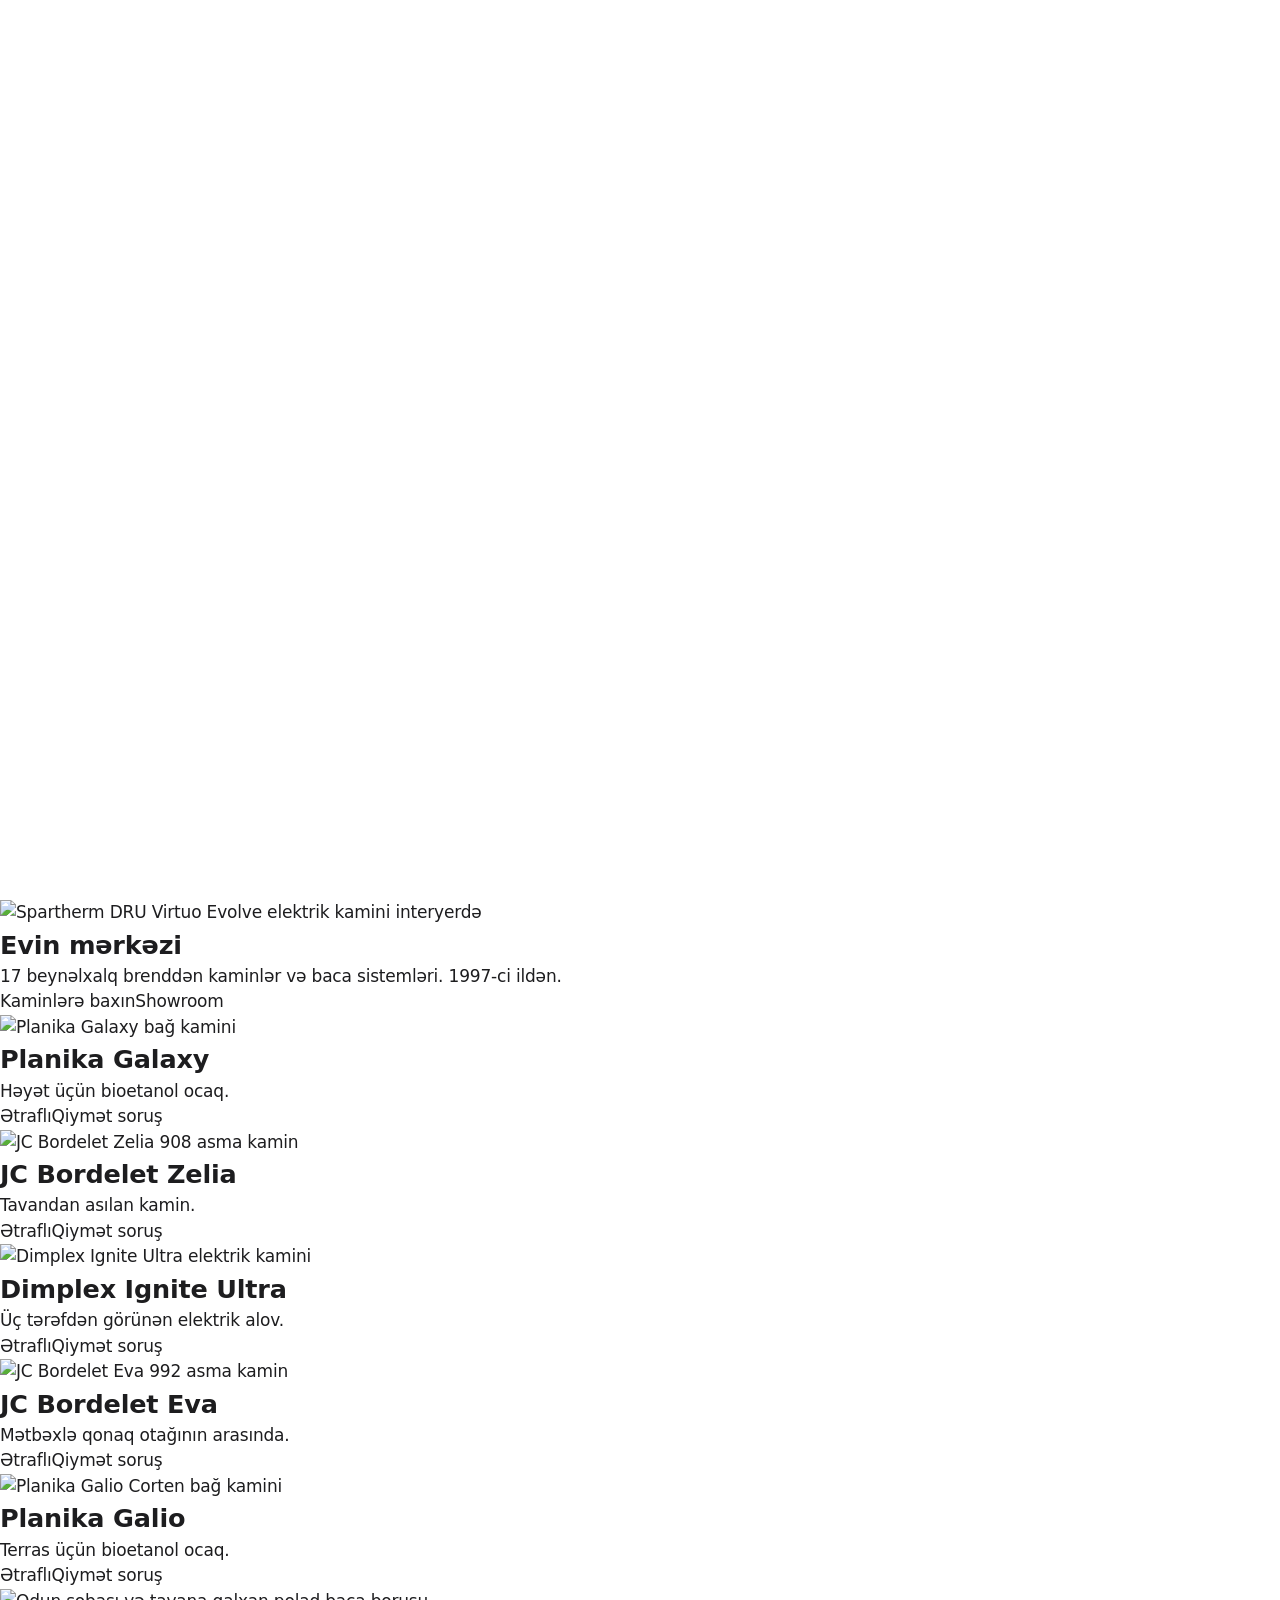
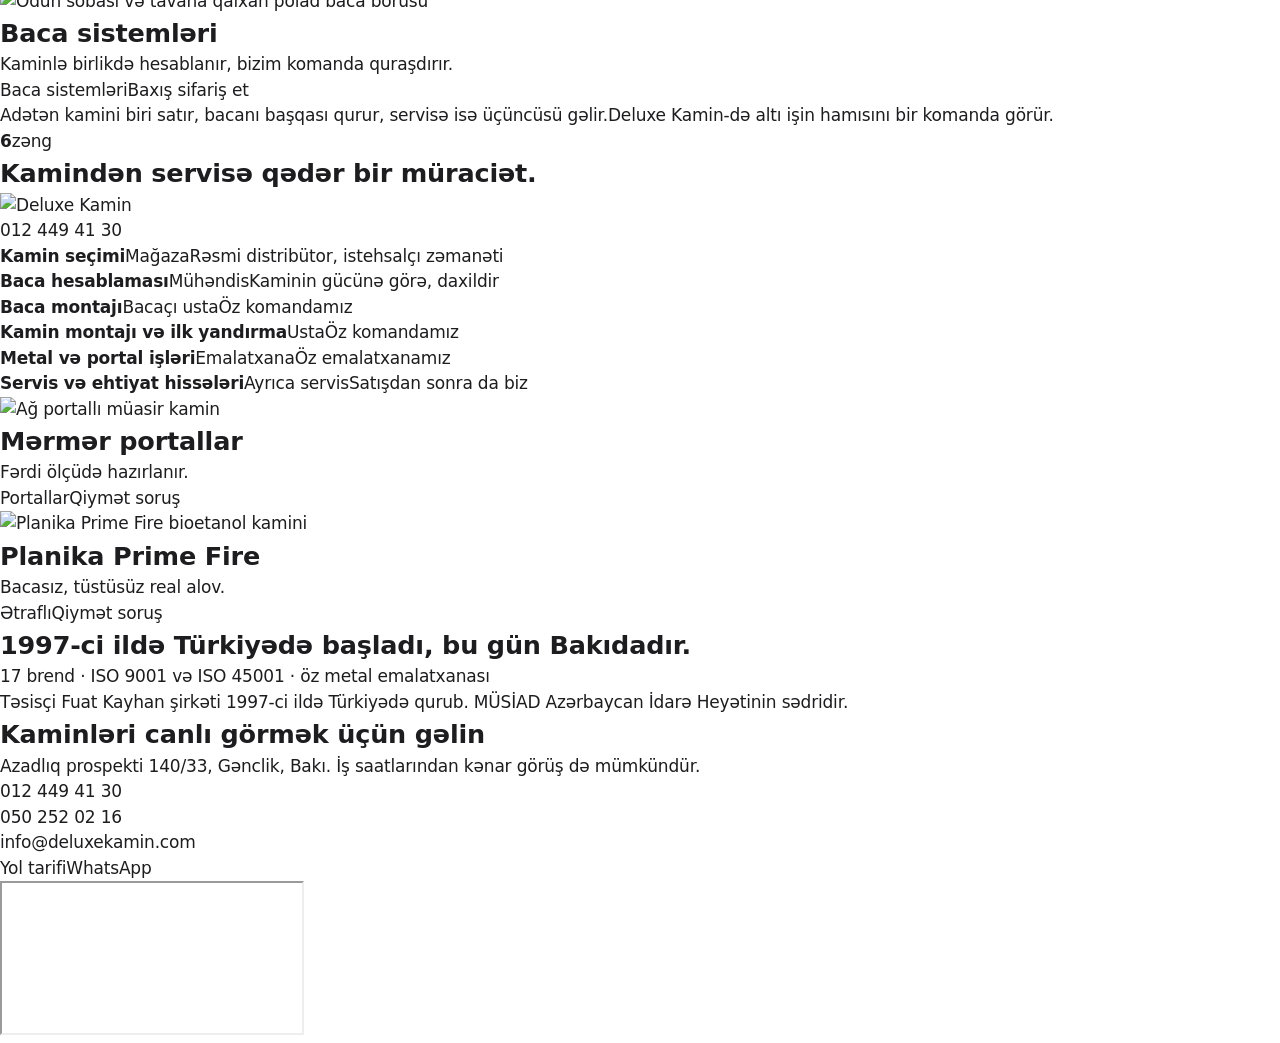
==== version5/index.html @ da3ead56 "Version 5: homepage with 3D hero and photo tiles" ====
<!DOCTYPE html>
<html lang="az">
<head>
  <meta charset="UTF-8">
  <meta name="viewport" content="width=device-width, initial-scale=1.0">
  <script>try{var t=localStorage.getItem("dk-theme")||(matchMedia("(prefers-color-scheme: dark)").matches?"dark":"light");document.documentElement.dataset.theme=t}catch(e){document.documentElement.dataset.theme="light"}</script>
  <script>(function(){var d=document.documentElement;if(!/[?&]intro=0/.test(location.search)&&!matchMedia("(prefers-reduced-motion: reduce)").matches){d.classList.add("is-loading");setTimeout(function(){d.classList.remove("is-loading")},2500)}})()</script>
  <title>Deluxe Kamin — Bakıda kamin və baca sistemləri, 1997-ci ildən</title>
  <meta name="description" content="Dimplex, Spartherm, Planika, Schiedel və daha 13 brendin rəsmi distribütoru. Kamin seçimi, baca hesablaması, quraşdırma və servis. Azadlıq pr. 140/33, Bakı.">
  <link rel="icon" href="https://deluxekamin.com/wp-content/uploads/2022/03/cropped-favicon-1-32x32.png">
  <link rel="stylesheet" href="assets/css/style.css">
</head>
<body data-page="home">

  <main>

    <!-- 1. 3D kamin -->
    <section class="x3d" id="x3d">
      <div class="x3d__stage">
        <canvas class="x3d__canvas" id="x3dCanvas" aria-label="3D kamin və baca modeli"></canvas>
        <img class="x3d__fallback" src="https://deluxekamin.com/wp-content/uploads/2025/08/Kamin-Planika-Galio-Corten-4-scaled.jpg" alt="" data-preload>

        <div class="x3d__intro">
          <h1 class="x3d__title" id="heroTitle">Kamin, baca və ferforje işlərində tam həll.</h1>
          <p class="lead x3d__sub" data-hero>1997-ci ildən kamin, baca sistemləri, dekorativ radiatorlar və ferforje işləri ilə məşğuluq. Dimplex, Spartherm, Planika, Schiedel və digər beynəlxalq brendlərin rəsmi distribütoru kimi layihəni hazırlayır, məhsulu çatdırır, quraşdırır və satışdan sonra servis göstəririk.</p>
          <div class="ctas" data-hero>
            <a href="kaminler.html" class="btn"><span>Kaminlərə baxın</span></a>
            <a href="baca-sistemleri.html" class="arrow-link">Baca sistemləri <i>›</i></a>
          </div>
        </div>

        <div class="x3d__call x3d__call--l" data-in=".26" data-out=".46">
          <b>Şüşə panel</b><p>Alov hər bucaqdan görünür. Təmizlik üçün panel önə açılır.</p>
        </div>
        <div class="x3d__call x3d__call--r" data-in=".34" data-out=".5">
          <b>Yanma kamerası</b><p>İstilik otağa, tüstü bacaya yönəlir.</p>
        </div>
        <div class="x3d__call x3d__call--l x3d__call--top" data-in=".54" data-out=".82">
          <b>Üç qatlı baca</b><p>Xarici gövdə, mineral izolyasiya və turşuya davamlı daxili boru.</p>
        </div>
        <div class="x3d__call x3d__call--r x3d__call--top" data-in=".62" data-out=".82">
          <b>Kaminin gücünə görə</b><p>Bacanın diametri və hündürlüyü kaminə uyğun hesablanır.</p>
        </div>

        <div class="x3d__outro" data-in=".88" data-out="1.1">
          <h2 class="h-lg">Kamini və bacanı birlikdə hesablayırıq.</h2>
          <div class="ctas">
            <a href="kaminler.html" class="btn"><span>Kaminlər</span></a>
            <a href="baca-sistemleri.html" class="arrow-link">Baca sistemləri <i>›</i></a>
          </div>
        </div>

        <div class="x3d__hint" id="x3dHint"><i></i>Aşağı sürüşdürün</div>
        <div class="x3d__bar"><i id="x3dBar"></i></div>
      </div>
    </section>

    <!-- 2. Foto-plitələr -->
    <section class="ptiles" id="kateqoriyalar">
      <div class="ptiles__stack">
        <article class="fp fp--hero">
          <img src="https://deluxekamin.com/wp-content/uploads/2026/01/Kamin-DRU-Virtuo-Evolve.jpg" alt="Spartherm DRU Virtuo Evolve elektrik kamini interyerdə" loading="lazy">
          <h2>Evin mərkəzi</h2>
          <p>17 beynəlxalq brenddən kaminlər və baca sistemləri. 1997-ci ildən.</p>
          <div class="fp__ctas"><a class="pb pb--1" href="kaminler.html">Kaminlərə baxın</a><a class="pb pb--2" href="#showroom">Showroom</a></div>
        </article>
        <article class="fp">
          <img src="https://deluxekamin.com/wp-content/uploads/2025/08/Kamin-Planika-Galaxy-Fireplace-main-scaled.jpg" alt="Planika Galaxy bağ kamini" loading="lazy">
          <h2>Planika Galaxy</h2>
          <p>Həyət üçün bioetanol ocaq.</p>
          <div class="fp__ctas"><a class="pb pb--1" data-m="Galaxy Fireplace" href="kaminler.html?tip=bag">Ətraflı</a><a class="pb pb--2" data-wa="Planika Galaxy" href="#">Qiymət soruş</a></div>
        </article>
      </div>

      <div class="ptiles__grid">
        <article class="fp fp--light">
          <img src="https://deluxekamin.com/wp-content/uploads/2022/05/Kamin-JC-Bordelet-ZELIA-908.jpg" alt="JC Bordelet Zelia 908 asma kamin" loading="lazy">
          <h2>JC Bordelet Zelia</h2>
          <p>Tavandan asılan kamin.</p>
          <div class="fp__ctas"><a class="pb pb--1" data-m="Zelia 908" href="kaminler.html?tip=odunlu">Ətraflı</a><a class="pb pb--2" data-wa="JC Bordelet Zelia 908" href="#">Qiymət soruş</a></div>
        </article>
        <article class="fp">
          <img src="https://deluxekamin.com/wp-content/uploads/2026/01/Kamin-Dimplex-ignite-ultra.png" alt="Dimplex Ignite Ultra elektrik kamini" loading="lazy">
          <h2>Dimplex Ignite Ultra</h2>
          <p>Üç tərəfdən görünən elektrik alov.</p>
          <div class="fp__ctas"><a class="pb pb--1" data-m="Ignite Ultra" href="kaminler.html?tip=elektrik">Ətraflı</a><a class="pb pb--2" data-wa="Dimplex Ignite Ultra" href="#">Qiymət soruş</a></div>
        </article>
        <article class="fp">
          <img src="https://deluxekamin.com/wp-content/uploads/2022/03/Kamin-JC-Bordelet-EVA-992.jpg" alt="JC Bordelet Eva 992 asma kamin" loading="lazy">
          <h2>JC Bordelet Eva</h2>
          <p>Mətbəxlə qonaq otağının arasında.</p>
          <div class="fp__ctas"><a class="pb pb--1" data-m="Eva 992" href="kaminler.html?tip=odunlu">Ətraflı</a><a class="pb pb--2" data-wa="JC Bordelet Eva 992" href="#">Qiymət soruş</a></div>
        </article>
        <article class="fp">
          <img src="https://deluxekamin.com/wp-content/uploads/2025/08/Kamin-Planika-Galio-Corten-4-scaled.jpg" alt="Planika Galio Corten bağ kamini" loading="lazy">
          <h2>Planika Galio</h2>
          <p>Terras üçün bioetanol ocaq.</p>
          <div class="fp__ctas"><a class="pb pb--1" data-m="Galio Corten" href="kaminler.html?tip=bag">Ətraflı</a><a class="pb pb--2" data-wa="Planika Galio Corten" href="#">Qiymət soruş</a></div>
        </article>
      </div>

      <div class="ptiles__stack">
        <article class="fp" id="baca">
          <img src="https://images.unsplash.com/photo-1728649072511-bd946044a63b?auto=format&fit=crop&w=2000&q=80" alt="Odun sobası və tavana qalxan polad baca borusu" loading="lazy">
          <h2>Baca sistemləri</h2>
          <p>Kaminlə birlikdə hesablanır, bizim komanda quraşdırır.</p>
          <div class="fp__ctas"><a class="pb pb--1" href="baca-sistemleri.html">Baca sistemləri</a><a class="pb pb--2" data-wa="Baca sistemi üçün baxış" href="#">Baxış sifariş et</a></div>
        </article>
      </div>

      <div class="ptiles__stack">
        <section class="diff diff--scrub diff--tile" id="ferq">
          <div class="diff__box"><div class="diff__grid">
            <div class="diff__left">
              <p class="diff__cap"><span class="diff__c1">Adətən kamini biri satır, bacanı başqası qurur, servisə isə üçüncüsü gəlir.</span><span class="diff__c2">Deluxe Kamin-də altı işin hamısını bir komanda görür.</span></p>
              <div class="diff__num"><b id="diffNum">6</b><span>zəng</span></div>
              <h2 class="diff__h">Kamindən servisə qədər bir müraciət.</h2>
            </div>
            <div class="diff__stage" id="diffStage">
              <div class="diff__head"><img src="https://deluxekamin.com/wp-content/uploads/2022/03/cropped-KAMIN-LOGO.png" alt="Deluxe Kamin" class="logo-img"><a href="tel:+994124494130">012 449 41 30</a></div>
              <ul class="diff__list">
            <li style="--i:0"><b>Kamin seçimi</b><span class="diff__who">Mağaza</span><span class="diff__ok">Rəsmi distribütor, istehsalçı zəmanəti</span></li>
            <li style="--i:1"><b>Baca hesablaması</b><span class="diff__who">Mühəndis</span><span class="diff__ok">Kaminin gücünə görə, daxildir</span></li>
            <li style="--i:2"><b>Baca montajı</b><span class="diff__who">Bacaçı usta</span><span class="diff__ok">Öz komandamız</span></li>
            <li style="--i:3"><b>Kamin montajı və ilk yandırma</b><span class="diff__who">Usta</span><span class="diff__ok">Öz komandamız</span></li>
            <li style="--i:4"><b>Metal və portal işləri</b><span class="diff__who">Emalatxana</span><span class="diff__ok">Öz emalatxanamız</span></li>
            <li style="--i:5"><b>Servis və ehtiyat hissələri</b><span class="diff__who">Ayrıca servis</span><span class="diff__ok">Satışdan sonra da biz</span></li>
              </ul>
            </div>
          </div></div>
        </section>
      </div>


      <div class="ptiles__grid">
        <article class="fp fp--light">
          <img src="https://images.unsplash.com/photo-1648683394682-dac6a991115c?auto=format&fit=crop&w=1600&q=80" alt="Ağ portallı müasir kamin" loading="lazy">
          <h2>Mərmər portallar</h2>
          <p>Fərdi ölçüdə hazırlanır.</p>
          <div class="fp__ctas"><a class="pb pb--1" href="kaminler.html?tip=portal">Portallar</a><a class="pb pb--2" data-wa="Mərmər portal" href="#">Qiymət soruş</a></div>
        </article>
        <article class="fp">
          <img src="https://deluxekamin.com/wp-content/uploads/2026/01/Kamin-Planika-Prime-Fire-scaled.jpg" alt="Planika Prime Fire bioetanol kamini" loading="lazy">
          <h2>Planika Prime Fire</h2>
          <p>Bacasız, tüstüsüz real alov.</p>
          <div class="fp__ctas"><a class="pb pb--1" data-m="Prime Fire" href="kaminler.html?tip=bio">Ətraflı</a><a class="pb pb--2" data-wa="Planika Prime Fire" href="#">Qiymət soruş</a></div>
        </article>
      </div>

      <div class="ptiles__stack">
        <article class="fp fp--plain" id="haqqimizda">
          <h2>1997-ci ildə Türkiyədə başladı, bu gün Bakıdadır.</h2>
          <p class="fp__line">17 brend · ISO 9001 və ISO 45001 · öz metal emalatxanası</p>
          <p class="fp__note">Təsisçi Fuat Kayhan şirkəti 1997-ci ildə Türkiyədə qurub. MÜSİAD Azərbaycan İdarə Heyətinin sədridir.</p>
        </article>

        <article class="fp fp--plain fp--show" id="showroom">
          <div class="fp__showin">
            <div>
              <h2>Kaminləri canlı görmək üçün gəlin</h2>
              <p>Azadlıq prospekti 140/33, Gənclik, Bakı. İş saatlarından kənar görüş də mümkündür.</p>
              <p class="fp__phone"><a href="tel:+994124494130">012 449 41 30</a><br><a href="tel:+994502520216">050 252 02 16</a></p>
              <p class="fp__mail"><a href="mailto:info@deluxekamin.com">info@deluxekamin.com</a></p>
              <div class="fp__ctas"><a class="pb pb--1" href="https://g.page/deluxekamin" target="_blank" rel="noopener">Yol tarifi</a><a class="pb pb--2" href="https://wa.me/994502520216" target="_blank" rel="noopener">WhatsApp</a></div>
            </div>
            <div class="fp__map">
              <iframe title="Deluxe Kamin xəritədə" loading="lazy" referrerpolicy="no-referrer-when-downgrade" src="https://maps.google.com/maps?q=Azadl%C4%B1q%20prospekti%20140%2F33%2C%20Bak%C4%B1&z=15&output=embed"></iframe>
            </div>
          </div>
        </article>
      </div>
    </section>

  </main>

  <script src="https://cdnjs.cloudflare.com/ajax/libs/gsap/3.12.5/gsap.min.js"></script>
  <script src="https://cdnjs.cloudflare.com/ajax/libs/gsap/3.12.5/ScrollTrigger.min.js"></script>
  <script src="https://cdnjs.cloudflare.com/ajax/libs/three.js/r128/three.min.js"></script>
  <script src="assets/js/data.js"></script>
  <script src="assets/js/i18n.js"></script>
  <script src="assets/js/main.js"></script>
  <script src="assets/js/hero3d.js"></script>
  <script src="assets/js/home.js"></script>
</body>
</html>
---- version5/assets/css/style.css ----
/* =====================================================================
   Deluxe Kamin — iki rejim: light və dark
   Bütün rənglər semantik tokenlərdən gəlir; vurğu rəngi loqodakı bordodur.
   ===================================================================== */

:root,
:root[data-theme="light"] {
  --bg: #ffffff;
  --bg-alt: #f5f5f7;
  --surface: #f5f5f7;
  --surface-2: #e8e8ed;
  --fg: #1d1d1f;
  --fg-2: #424245;
  --muted: #86868b;
  --accent: #7a1e22;
  --accent-2: #9e2a31;
  --btn: #7a1e22;
  --btn-hover: #5c1519;
  --btn-fg: #ffffff;
  --line: rgba(0, 0, 0, .1);
  --nav: rgba(255, 255, 255, .8);
  --overlay: rgba(0, 0, 0, .45);
  --glow: transparent;
  --shadow: 0 24px 48px -28px rgba(0, 0, 0, .28);
  --logo-filter: none;
  color-scheme: light;
}
:root[data-theme="dark"] {
  --bg: #000000;
  --bg-alt: #0d0d0e;
  --surface: #161617;
  --surface-2: #232325;
  --fg: #f5f5f7;
  --fg-2: #a1a1a6;
  --muted: #6e6e73;
  --accent: #c2474e;
  --accent-2: #d0585f;
  --btn: #8f252b;
  --btn-hover: #a32b32;
  --btn-fg: #ffffff;
  --line: rgba(255, 255, 255, .12);
  --nav: rgba(22, 22, 23, .8);
  --overlay: rgba(0, 0, 0, .6);
  --glow: transparent;
  --shadow: 0 24px 48px -28px rgba(0, 0, 0, .8);
  --logo-filter: brightness(0) invert(1);
  color-scheme: dark;
}

:root {
  --font: -apple-system, BlinkMacSystemFont, "SF Pro Display", "Segoe UI Variable Display", "Segoe UI", system-ui, Roboto, "Helvetica Neue", Arial, sans-serif;
  --serif: var(--font);
  --pad: clamp(20px, 5vw, 80px);
  --max: 1280px;
  --hdr: 52px;
  --ease: cubic-bezier(.25, .1, .25, 1);
  --ease-out: cubic-bezier(.16, 1, .3, 1);
}

*, *::before, *::after { box-sizing: border-box; }
html { -webkit-text-size-adjust: 100%; scroll-behavior: smooth; }
html.is-locked { overflow: hidden; }
body {
  margin: 0; background: var(--bg); color: var(--fg);
  font: 400 17px/1.5 var(--font); letter-spacing: -.011em;
  -webkit-font-smoothing: antialiased; overflow-x: clip;
}
/* rejim dəyişəndə yumşaq keçid */
html.theme-anim, html.theme-anim *, html.theme-anim *::before, html.theme-anim *::after {
  transition: background-color .5s var(--ease), color .5s var(--ease), border-color .5s var(--ease), fill .5s, stroke .5s !important;
}
img { display: block; max-width: 100%; }
a { color: inherit; text-decoration: none; }
button { font: inherit; color: inherit; background: none; border: 0; padding: 0; cursor: pointer; }
ul { list-style: none; margin: 0; padding: 0; }
h1, h2, h3, h4, p { margin: 0; }
em { font-style: normal; color: inherit; }
::selection { background: var(--accent); color: #fff; }
:focus-visible { outline: 2px solid var(--accent); outline-offset: 3px; border-radius: 4px; }

.wrap { width: 100%; max-width: calc(var(--max) + var(--pad) * 2); margin: 0 auto; padding: 0 var(--pad); }
.center { text-align: center; }
.logo-img { filter: var(--logo-filter); }

/* "dark" sinfi artıq rəng məcbur etmir — sadəcə ritm üçün alternativ fon */
.dark { background: var(--bg-alt); color: var(--fg); }
section.dark { position: relative; isolation: isolate; }
section.dark::before {
  content: ""; position: absolute; inset: 0; z-index: -1; pointer-events: none;
  background: radial-gradient(70% 45% at 50% 100%, var(--glow), transparent 70%);
  animation: firelight 7s ease-in-out infinite;
}
@keyframes firelight { 0%, 100% { opacity: .75; } 18% { opacity: 1; } 31% { opacity: .82; } 47% { opacity: .96; } 63% { opacity: .7; } 80% { opacity: .92; } }

.progress { position: fixed; top: 0; left: 0; right: 0; height: 2px; z-index: 600; pointer-events: none; }
.progress i { display: block; height: 100%; background: linear-gradient(90deg, var(--accent), var(--accent-2)); transform-origin: left; transform: scaleX(0); }

/* Typography */
.eyebrow { font-size: 14px; font-weight: 500; color: var(--muted); margin-bottom: 16px; letter-spacing: .01em; }
.kicker { display: block; font-size: 14px; font-weight: 500; color: var(--muted); }
.kicker b { font-weight: 600; margin-right: 6px; color: var(--accent); }
.h-xl, .h-lg, .h-md, .x3d__title, .ftr__title { font-family: var(--font); font-weight: 600; }
.h-xl { font-size: clamp(46px, 7vw, 100px); line-height: 1.02; letter-spacing: -.025em; }
.h-lg { font-size: clamp(34px, 4.4vw, 60px); line-height: 1.08; letter-spacing: -.02em; }
.h-md { font-size: clamp(26px, 2.8vw, 40px); line-height: 1.12; letter-spacing: -.015em; }
.lead { font-size: clamp(17px, 1.45vw, 21px); line-height: 1.45; color: var(--fg-2); max-width: 46ch; }

.w { display: inline-block; overflow: hidden; vertical-align: top; padding: .14em 0 .08em; margin: -.14em 0 -.08em; }
.w__i { display: inline-block; }
.ch { display: inline-block; will-change: transform, filter; }

/* Buttons */
.btn {
  position: relative; overflow: hidden; isolation: isolate;
  display: inline-flex; align-items: center; justify-content: center; gap: 8px;
  height: 46px; padding: 0 22px; border-radius: 8px;
  background: var(--btn); color: var(--btn-fg); font-size: 16px; font-weight: 500; letter-spacing: -.01em; white-space: nowrap;
  transition: background .3s var(--ease), color .3s, transform .3s var(--ease), box-shadow .4s;
}
.btn::after { content: ""; position: absolute; z-index: -1; top: 0; bottom: 0; left: -60%; width: 50%; background: linear-gradient(100deg, transparent, rgba(255, 255, 255, .22), transparent); transform: skewX(-20deg); transition: left .8s var(--ease-out); }
.btn:hover::after { left: 120%; }
.btn:hover { background: var(--btn-hover); box-shadow: 0 10px 30px -12px rgba(122, 30, 34, .55); }
.btn:active { transform: scale(.97); }
.btn--light { background: var(--fg); color: var(--bg); }
.btn--light:hover { background: var(--fg-2); color: var(--bg); }
.btn--line { background: transparent; color: var(--fg); box-shadow: inset 0 0 0 1px currentColor; }
.btn--line:hover { background: var(--fg); color: var(--bg); box-shadow: none; }
.btn--sm { height: 32px; padding: 0 14px; font-size: 13px; }
.btn span { display: inline-block; }
.arrow-link { display: inline-flex; align-items: center; gap: 4px; font-weight: 500; font-size: 17px; border-bottom: 1px solid transparent; transition: border-color .3s, color .3s; }
.arrow-link i { font-style: normal; display: inline-block; transition: transform .3s var(--ease); }
.arrow-link:hover { border-color: currentColor; color: var(--accent); }
.arrow-link:hover i { transform: translateX(3px); }
.ctas { display: flex; align-items: center; justify-content: center; gap: 26px; flex-wrap: wrap; margin-top: 30px; }

/* ---------------------------------------------------------------------
   Global nav
--------------------------------------------------------------------- */
.hdr {
  position: fixed; z-index: 500; top: 0; left: 0; right: 0; height: var(--hdr);
  display: flex; align-items: center; gap: 20px; padding: 0 var(--pad);
  background: var(--nav); color: var(--fg); box-shadow: 0 1px 0 var(--line);
  backdrop-filter: saturate(180%) blur(20px); -webkit-backdrop-filter: saturate(180%) blur(20px);
}
.hdr__logo img { height: 30px; width: auto; filter: var(--logo-filter); }
.nav { margin: 0 auto; }
.nav__list { display: flex; align-items: center; gap: 4px; }
.nav__link { display: flex; align-items: center; height: var(--hdr); padding: 0 12px; font-size: 13px; color: var(--fg-2); transition: color .2s; }
.nav__item:hover > .nav__link, .nav__item.is-active > .nav__link { color: var(--fg); }
.nav__item.is-active > .nav__link { box-shadow: inset 0 -2px 0 var(--accent); }
.hdr__phone { font-size: 13px; color: var(--fg-2); white-space: nowrap; }
.hdr__phone:hover { color: var(--fg); }
.hdr__cta { height: 30px; padding: 0 14px; font-size: 13px; }

.theme-btn { width: 32px; height: 32px; border-radius: 50%; display: grid; place-items: center; color: var(--fg-2); transition: background .3s, color .3s; flex-shrink: 0; }
.theme-btn:hover { background: var(--surface-2); color: var(--fg); }
.theme-btn svg { width: 17px; height: 17px; fill: none; stroke: currentColor; stroke-width: 1.7; stroke-linecap: round; }
.theme-btn .i-moon { display: none; }
:root[data-theme="dark"] .theme-btn .i-sun { display: none; }
:root[data-theme="dark"] .theme-btn .i-moon { display: block; }

.drop {
  position: fixed; left: 0; right: 0; top: var(--hdr);
  background: var(--bg); box-shadow: 0 1px 0 var(--line), var(--shadow);
  padding: 40px 0 56px; visibility: hidden; opacity: 0;
  clip-path: inset(0 0 100% 0); transition: clip-path .5s var(--ease-out), opacity .25s, visibility .5s;
}
.has-drop:hover > .drop, .has-drop:focus-within > .drop { visibility: visible; opacity: 1; clip-path: inset(0 0 -40px 0); }
.drop > ul, .mega { width: 100%; max-width: calc(var(--max) + var(--pad) * 2); margin: 0 auto; padding: 0 var(--pad); }
.drop > ul { display: grid; gap: 6px; }
.drop > ul a { font-size: 24px; font-weight: 600; letter-spacing: -.02em; color: var(--fg); transition: color .2s; }
.drop > ul a:hover { color: var(--accent); }
.mega { display: grid; grid-template-columns: 1.3fr 1fr 1fr 1fr 1.1fr; gap: 40px; }
.mega__title { display: block; font-size: 12px; color: var(--muted); margin-bottom: 12px; }
.mega__col:first-child ul a { font-size: 24px; font-weight: 600; letter-spacing: -.02em; padding: 2px 0; }
.mega__col ul a { display: block; padding: 4px 0; font-size: 13px; color: var(--fg); transition: color .2s; }
.mega__col ul a:hover { color: var(--accent); }
.mega__feature { position: relative; border-radius: 14px; overflow: hidden; min-height: 180px; }
.mega__feature img { position: absolute; inset: 0; width: 100%; height: 100%; object-fit: cover; }
.mega__feature span { position: absolute; left: 14px; bottom: 12px; font-size: 14px; font-weight: 600; color: #fff; text-shadow: 0 1px 10px rgba(0, 0, 0, .7); }
.nav-dim { position: fixed; inset: var(--hdr) 0 0; z-index: 400; background: var(--overlay); backdrop-filter: blur(8px); -webkit-backdrop-filter: blur(8px); opacity: 0; visibility: hidden; transition: opacity .35s, visibility .35s; }
body.nav-open .nav-dim { opacity: 1; visibility: visible; }

.burger { display: none; width: 36px; height: 36px; position: relative; }
.burger span { position: absolute; left: 9px; right: 9px; height: 1.5px; background: var(--fg); transition: transform .4s var(--ease-out), top .4s var(--ease-out); }
.burger span:first-child { top: 14px; }
.burger span:last-child { top: 21px; }
.menu-open .burger span:first-child { top: 17.5px; transform: rotate(45deg); }
.menu-open .burger span:last-child { top: 17.5px; transform: rotate(-45deg); }
.mmenu { position: fixed; inset: 0; z-index: 490; background: var(--bg); color: var(--fg); padding: calc(var(--hdr) + 24px) var(--pad) 30px; overflow-y: auto; display: flex; flex-direction: column; opacity: 0; visibility: hidden; transition: opacity .4s, visibility .4s; }
.menu-open .mmenu { opacity: 1; visibility: visible; }
.mnav__item { border-bottom: 1px solid var(--line); }
.mnav__link { display: flex; width: 100%; justify-content: space-between; align-items: center; padding: 16px 0; font-size: 26px; font-weight: 600; letter-spacing: -.025em; text-align: left; }
.mnav__plus { width: 12px; height: 12px; position: relative; }
.mnav__plus::before, .mnav__plus::after { content: ""; position: absolute; left: 0; right: 0; top: 5px; height: 1.5px; background: var(--muted); transition: transform .3s; }
.mnav__plus::after { transform: rotate(90deg); }
.is-open .mnav__plus::after { transform: rotate(0); }
.mnav__sub { max-height: 0; overflow: hidden; transition: max-height .5s var(--ease-out); }
.is-open .mnav__sub { max-height: 600px; padding-bottom: 12px; }
.mnav__sub a { display: block; padding: 7px 0; font-size: 17px; color: var(--fg-2); }
.mmenu__foot { margin-top: auto; padding-top: 30px; display: grid; gap: 4px; font-size: 17px; color: var(--fg-2); }

.lnav { position: sticky; top: var(--hdr); z-index: 300; background: var(--nav); backdrop-filter: saturate(180%) blur(20px); -webkit-backdrop-filter: saturate(180%) blur(20px); border-bottom: 1px solid var(--line); }
.lnav__in { display: flex; align-items: center; gap: 24px; height: 52px; }
.lnav__title { font-size: 21px; font-weight: 600; letter-spacing: -.02em; margin-right: auto; }
.lnav__links { display: flex; gap: 22px; font-size: 13px; color: var(--fg-2); }
.lnav__links a:hover { color: var(--accent); }

/* ---------------------------------------------------------------------
   Intro & page transition
--------------------------------------------------------------------- */
/* Sayt açılarkən ilk kadrdan örtük (JS giriş ekranını qoyana qədər) */
html.is-loading::after { content: ""; position: fixed; inset: 0; z-index: 9400; background: var(--bg); }

.loader { position: fixed; inset: 0; z-index: 9500; }
.no-motion .loader { display: none; }
.loader__half { position: absolute; left: 0; right: 0; height: 50.2%; background: var(--bg); }
.loader__half--top { top: 0; box-shadow: 0 1px 0 var(--line); }
.loader__half--bot { bottom: 0; }
.loader__inner { position: absolute; inset: 0; display: flex; flex-direction: column; align-items: center; justify-content: center; gap: 26px; }
.loader__glow { position: absolute; left: 50%; top: 50%; width: min(620px, 120vw); aspect-ratio: 1; margin: calc(min(620px, 120vw) / -2) 0 0 calc(min(620px, 120vw) / -2); opacity: 0; pointer-events: none; }
.loader__glow i { position: absolute; inset: 0; border-radius: 50%; background: radial-gradient(circle, color-mix(in srgb, var(--accent) 30%, transparent) 0%, color-mix(in srgb, var(--accent) 10%, transparent) 38%, transparent 66%); animation: glowflick 2.6s ease-in-out infinite; }
@keyframes glowflick { 0%, 100% { transform: scale(1); opacity: .9; } 22% { transform: scale(1.05); opacity: 1; } 41% { transform: scale(.97); opacity: .8; } 63% { transform: scale(1.03); opacity: .95; } 80% { transform: scale(.99); opacity: .85; } }
.loader__logo { position: relative; width: min(300px, 64vw); opacity: 0; filter: var(--logo-filter); }
.loader__tag { position: relative; font-size: 13px; font-weight: 500; letter-spacing: .34em; color: var(--muted); margin-right: -.34em; }
.loader__foot { position: absolute; left: var(--pad); right: var(--pad); bottom: 34px; display: flex; align-items: center; gap: 22px; font-size: 12px; letter-spacing: .1em; color: var(--muted); opacity: 0; }
.loader__pct { min-width: 3ch; color: var(--fg); font-variant-numeric: tabular-nums; font-weight: 600; }
.loader__pct::after { content: "%"; color: var(--muted); font-weight: 400; margin-left: 2px; }
.loader__bar { flex: 1; height: 1px; background: var(--line); overflow: hidden; }
.loader__bar i { display: block; height: 100%; background: var(--accent); transform-origin: left; transform: scaleX(0); }
.loader--short .loader__tag, .loader--short .loader__foot { display: none; }
.pt { position: fixed; inset: 0; z-index: 9400; background: var(--bg); visibility: hidden; opacity: 0; }

/* ---------------------------------------------------------------------
   HOME
--------------------------------------------------------------------- */
.hero { padding: calc(var(--hdr) + 70px) 0 0; text-align: center; overflow: hidden; background: var(--bg); }
.hero__title { font-size: clamp(52px, 9vw, 128px); line-height: .98; font-weight: 600; letter-spacing: -.05em; }
.hero__title .row { display: block; }
.hero__sub { margin: 26px auto 0; max-width: 34ch; }
.hero__frame { position: relative; margin: 64px auto 0; height: min(86vh, 900px); overflow: hidden; }
.hero__frame img { position: absolute; inset: 0; width: 100%; height: 100%; object-fit: cover; object-position: 50% 88%; }
.hero__frame::after { content: ""; position: absolute; inset: 0; z-index: 1; background: linear-gradient(180deg, var(--bg) 0%, color-mix(in srgb, var(--bg) 70%, transparent) 16%, transparent 44%, transparent 70%, rgba(10, 8, 8, .65)); pointer-events: none; }
.hero__embers { position: absolute; inset: 0; z-index: 2; width: 100%; height: 100%; pointer-events: none; }
.hero__note { position: absolute; z-index: 3; left: 0; right: 0; bottom: 34px; display: flex; justify-content: center; gap: clamp(30px, 6vw, 90px); color: #fff; }
.hero__note div { text-align: center; }
.hero__note b { display: block; font-size: clamp(26px, 2.6vw, 38px); font-weight: 600; letter-spacing: -.035em; }
.hero__note span { font-size: 13px; color: rgba(255, 255, 255, .7); }

.statement { padding: clamp(120px, 16vw, 240px) 0; }
.statement__text { font-size: clamp(30px, 4.4vw, 64px); line-height: 1.12; font-weight: 600; letter-spacing: -.04em; max-width: 20ch; margin: 0 auto; text-align: center; }
.statement__text .w__i { opacity: .16; }
.no-motion .statement__text .w__i { opacity: 1; }

.chapter { padding: clamp(110px, 13vw, 190px) 0; }
.chapter__head { text-align: center; margin-bottom: clamp(60px, 8vw, 110px); }
.story { display: grid; grid-template-columns: 1fr 1.15fr; gap: clamp(40px, 7vw, 120px); }
.story__steps { padding: 18vh 0; }
.story__step { min-height: 70vh; display: flex; flex-direction: column; justify-content: center; opacity: .25; transition: opacity .5s var(--ease); }
.story__step.is-on { opacity: 1; }
.story__step p { color: var(--fg-2); margin: 18px 0 22px; max-width: 40ch; font-size: 19px; }
.story__step .eyebrow { margin-bottom: 10px; }
.story__step .brands-line { font-size: 14px; color: var(--muted); margin-bottom: 18px; }
.story__step .story__mimg { display: none; }
.story__media { position: sticky; top: calc(var(--hdr) + 7vh); height: 80vh; border-radius: 12px; overflow: hidden; background: var(--surface-2); }
.story__media img { position: absolute; inset: 0; width: 100%; height: 100%; object-fit: cover; clip-path: inset(100% 0 0 0); transform: scale(1.15); transition: clip-path 1.2s var(--ease-out), transform 2.4s var(--ease-out); }
.story__media img.is-prev { clip-path: inset(0 0 0 0); transform: scale(1); z-index: 1; transition: none; }
.story__media img.is-on { clip-path: inset(0 0 0 0); transform: scale(1); z-index: 2; }
.story__count { position: absolute; z-index: 3; left: 22px; bottom: 20px; display: flex; gap: 6px; }
.story__count i { width: 26px; height: 3px; border-radius: 3px; background: rgba(255, 255, 255, .4); transition: background .4s, width .4s var(--ease-out); }
.story__count i.is-on { background: #fff; width: 44px; }

.gallery { padding: clamp(110px, 13vw, 180px) 0 clamp(90px, 10vw, 140px); overflow: hidden; }
.gallery__head { display: flex; justify-content: space-between; align-items: flex-end; gap: 30px; margin-bottom: 50px; }
.gallery__track { position: relative; display: flex; gap: 22px; padding: 0 var(--pad); transition: transform 1s var(--ease-out); will-change: transform; }
.gslide { position: relative; flex: 0 0 min(78vw, 1060px); aspect-ratio: 16 / 9; border-radius: 12px; overflow: hidden; background: var(--surface-2); transition: opacity .6s; }
.gslide:not(.is-on) { opacity: .4; }
.gslide img { position: absolute; inset: 0; width: 100%; height: 100%; object-fit: cover; transform: scale(1.04); transition: transform 3s var(--ease-out); }
.gslide.is-on img { transform: scale(1); }
.gslide::after { content: ""; position: absolute; inset: 0; background: linear-gradient(180deg, rgba(0, 0, 0, .5), transparent 40%); pointer-events: none; }
.gslide__cap { position: absolute; left: 34px; top: 30px; right: 34px; z-index: 2; font-size: clamp(19px, 1.8vw, 26px); font-weight: 600; letter-spacing: -.02em; color: #fff; max-width: 22ch; transform: translateY(16px); opacity: 0; transition: transform 1s var(--ease-out) .25s, opacity .8s .25s; }
.gslide.is-on .gslide__cap { transform: none; opacity: 1; }
.gslide__cap span { color: rgba(255, 255, 255, .72); }
.gslide a { position: absolute; inset: 0; z-index: 3; }
.gallery__ctrl { display: flex; justify-content: center; align-items: center; gap: 14px; margin-top: 34px; }
.dots { display: flex; gap: 10px; padding: 0 20px; height: 56px; align-items: center; border-radius: 100px; background: var(--surface-2); }
.dot { position: relative; width: 8px; height: 8px; border-radius: 8px; background: var(--muted); overflow: hidden; transition: width .5s var(--ease-out); }
.dot.is-on { width: 48px; background: var(--line); }
.dot i { position: absolute; inset: 0; background: var(--accent); transform-origin: left; transform: scaleX(0); }
.play { width: 56px; height: 56px; border-radius: 50%; background: var(--surface-2); display: grid; place-items: center; }
.play svg { width: 16px; height: 16px; fill: var(--fg); }

.duo { padding: 22px 0; }
.duo__grid { display: grid; grid-template-columns: 1fr 1fr; gap: 22px; }
.tile { position: relative; min-height: 680px; border-radius: 12px; overflow: hidden; display: flex; flex-direction: column; align-items: center; text-align: center; padding: 56px 30px; color: #fff; isolation: isolate; }
.tile img { position: absolute; inset: 0; z-index: -2; width: 100%; height: 100%; object-fit: cover; transition: transform 1.6s var(--ease-out); }
.tile:hover img { transform: scale(1.04); }
.tile::before { content: ""; position: absolute; inset: 0; z-index: -1; background: linear-gradient(180deg, rgba(0, 0, 0, .55), transparent 45%); }
.tile .eyebrow { color: rgba(255, 255, 255, .8); }
.tile .ctas { margin-top: 20px; }
.tile .btn { background: #fff; color: #1d1d1f; }

.chim { padding: clamp(110px, 13vw, 190px) 0; text-align: center; }
.chim__media { position: relative; margin: 70px auto 0; height: 78vh; max-height: 820px; border-radius: 12px; overflow: hidden; }
.chim__media img { position: absolute; inset: 0; width: 100%; height: 100%; object-fit: cover; }
.specs-row { display: grid; grid-template-columns: repeat(4, 1fr); gap: 30px; margin-top: 80px; text-align: left; }
.spec { border-top: 1px solid var(--line); padding-top: 22px; }
.spec small { display: block; font-size: 13px; color: var(--accent); margin-bottom: 8px; }
.spec b { display: block; font-size: clamp(36px, 4vw, 60px); font-weight: 600; letter-spacing: -.045em; line-height: 1; }
.spec span { display: block; font-size: 14px; color: var(--fg-2); margin-top: 10px; }

.feature { padding: clamp(100px, 12vw, 170px) 0; }
.feature__grid { display: grid; grid-template-columns: 1.1fr 1fr; gap: clamp(40px, 7vw, 110px); align-items: center; }
.feature__media { border-radius: 12px; overflow: hidden; aspect-ratio: 4 / 3.4; background: var(--surface-2); }
.feature__media img { width: 100%; height: 100%; object-fit: cover; }
.feature__list { margin: 30px 0 34px; border-top: 1px solid var(--line); }
.feature__list li { padding: 16px 0; border-bottom: 1px solid var(--line); display: flex; gap: 14px; }
.feature__list li::before { content: ""; flex-shrink: 0; width: 6px; height: 6px; margin-top: 10px; border-radius: 50%; background: var(--accent); }

.why { padding: 0 0 clamp(100px, 12vw, 170px); }
.why__grid { display: grid; grid-template-columns: repeat(4, 1fr); gap: 22px; }
.why__card { background: var(--surface); border-radius: 12px; padding: 34px 28px 36px; }
.why__card svg { width: 36px; height: 36px; stroke: var(--accent); stroke-width: 1.4; fill: none; margin-bottom: 26px; }
.why__card h3 { font-size: 21px; font-weight: 600; letter-spacing: -.02em; margin-bottom: 8px; }
.why__card p { font-size: 15px; color: var(--fg-2); }

.about { padding: clamp(110px, 13vw, 190px) 0; }
.about__grid { display: grid; grid-template-columns: 1fr 1fr; gap: clamp(40px, 7vw, 110px); margin-top: 70px; }
.about__grid h3 { font-size: 15px; font-weight: 600; color: var(--accent); margin-bottom: 12px; }
.about__grid p { font-size: clamp(21px, 2vw, 28px); line-height: 1.3; font-weight: 500; letter-spacing: -.02em; }
.values { display: flex; flex-wrap: wrap; justify-content: center; gap: 10px; margin-top: 80px; }
.values span { padding: 12px 20px; border-radius: 100px; box-shadow: inset 0 0 0 1px var(--line); font-size: 15px; color: var(--fg-2); transition: background .3s, color .3s; }
.values span:hover { background: var(--accent); color: #fff; box-shadow: none; }

.brands { padding: clamp(90px, 10vw, 140px) 0; overflow: hidden; }
.bmq { display: flex; width: max-content; margin-top: 18px; }
.bmq:first-child { margin-top: 50px; }
.bmq__g { display: flex; gap: 18px; padding-right: 18px; animation: bmq 46s linear infinite; }
.bmq--rev .bmq__g { animation-direction: reverse; animation-duration: 40s; }
.brands:hover .bmq__g { animation-play-state: paused; }
.bmq__g div { width: 220px; height: 110px; border-radius: 10px; background: #f6f3ef; display: grid; place-items: center; padding: 26px 30px; transition: transform .5s var(--ease-out); }
:root[data-theme="dark"] .bmq__g div { background: #ece7e1; opacity: .9; }
.bmq__g div:hover { transform: translateY(-4px); }
.bmq__g img { max-height: 42px; max-width: 100%; width: auto; object-fit: contain; filter: grayscale(1); opacity: .6; mix-blend-mode: multiply; transition: filter .4s, opacity .4s; }
.bmq__g div:hover img { filter: none; opacity: 1; }
@keyframes bmq { to { transform: translateX(-100%); } }

.journal { padding: 0 0 clamp(100px, 12vw, 170px); }
.journal__head { display: flex; justify-content: space-between; align-items: flex-end; gap: 30px; margin-bottom: 40px; }
.journal__grid { display: grid; grid-template-columns: repeat(4, 1fr); gap: 22px; }
.post { background: var(--surface); border-radius: 10px; overflow: hidden; transition: transform .5s var(--ease-out), box-shadow .5s; }
.post:hover { transform: translateY(-4px); box-shadow: var(--shadow); }
.post img { aspect-ratio: 3 / 2; object-fit: cover; width: 100%; }
.post div { padding: 20px 22px 26px; }
.post span { font-size: 13px; color: var(--accent); }
.post h3 { font-size: 19px; font-weight: 600; letter-spacing: -.02em; line-height: 1.25; margin-top: 6px; }

/* ---------------------------------------------------------------------
   Footer
--------------------------------------------------------------------- */
.ftr { background: var(--bg-alt); color: var(--fg); position: relative; overflow: hidden; border-top: 1px solid var(--line); }
.ftr__cta { padding-top: clamp(100px, 12vw, 170px); padding-bottom: 90px; text-align: center; }
.ftr__kicker { font-size: 15px; font-weight: 600; color: var(--accent); margin-bottom: 14px; }
.ftr__title { font-size: clamp(38px, 5vw, 68px); line-height: 1.06; letter-spacing: -.025em; }
.ftr__row { margin-top: 56px; display: flex; flex-direction: column; align-items: center; gap: 26px; }
.ftr__form { display: grid; grid-template-columns: repeat(3, minmax(0, 1fr)) auto; gap: 12px; width: 100%; max-width: 980px; }
.field { position: relative; }
.field input, .field select { width: 100%; height: 56px; border-radius: 14px; border: 0; background: var(--surface); color: var(--fg); font: 400 17px var(--font); padding: 22px 16px 6px; outline: none; -webkit-appearance: none; appearance: none; box-shadow: inset 0 0 0 1px var(--line); transition: box-shadow .2s; }
.field label { position: absolute; left: 16px; top: 18px; font-size: 17px; color: var(--muted); pointer-events: none; transition: transform .2s var(--ease), font-size .2s; transform-origin: left; }
.field input:focus, .field select:focus { box-shadow: inset 0 0 0 1.5px var(--accent); }
.field input:focus + label, .field input:not(:placeholder-shown) + label, .field--select label { transform: translateY(-10px); font-size: 12px; }
.field--select::after { content: ""; position: absolute; right: 18px; top: 24px; width: 7px; height: 7px; border-right: 1.5px solid var(--muted); border-bottom: 1.5px solid var(--muted); transform: rotate(45deg); pointer-events: none; }
.field.is-error input { box-shadow: inset 0 0 0 1.5px #d64550; }
.ftr__form .btn { height: 56px; border-radius: 14px; }
.ftr__circle { display: inline-flex; align-items: center; gap: 6px; color: var(--fg-2); }
.ftr__circle:hover { color: var(--accent); }
.ftr__grid { display: grid; grid-template-columns: 1.6fr 1fr 1fr 1fr; gap: 40px; padding-top: 50px; padding-bottom: 50px; border-top: 1px solid var(--line); font-size: 13px; }
.ftr__logo img { height: 34px; width: auto; filter: var(--logo-filter); }
.ftr__brand p { color: var(--muted); max-width: 34ch; margin: 18px 0; }
.ftr__iso { width: 52px; height: 52px; object-fit: contain; }
:root[data-theme="dark"] .ftr__iso { filter: grayscale(1) invert(1) brightness(1.4); opacity: .7; }
.ftr h4 { font-size: 13px; font-weight: 600; margin-bottom: 14px; }
.ftr__grid li { margin-bottom: 9px; }
.ftr__grid a { color: var(--muted); transition: color .2s; }
.ftr__grid a:hover { color: var(--accent); }
.ftr__bottom { display: flex; justify-content: space-between; padding-top: 18px; padding-bottom: 26px; border-top: 1px solid var(--line); font-size: 12px; color: var(--muted); }
.ftr__top:hover { color: var(--accent); }
.ftr__giant { font-size: clamp(56px, 14.6vw, 260px); line-height: .8; font-weight: 700; letter-spacing: -.06em; text-align: center; white-space: nowrap; padding: 30px 0 0; margin-bottom: -.1em; overflow: hidden; color: transparent; -webkit-text-stroke: 1px color-mix(in srgb, var(--accent) 45%, transparent); user-select: none; }
.ftr__giant .ch { transition: color .6s; }
.ftr__giant .ch:hover { color: color-mix(in srgb, var(--accent) 35%, transparent); }

/* ---------------------------------------------------------------------
   Inner pages
--------------------------------------------------------------------- */
.phead { padding: clamp(80px, 10vw, 130px) 0 60px; text-align: center; }
.crumbs { display: flex; justify-content: center; gap: 8px; font-size: 13px; color: var(--muted); margin-bottom: 22px; }
.phead__grid { display: flex; flex-direction: column; align-items: center; gap: 26px; }
.phead__aside { max-width: 600px; display: flex; flex-direction: column; align-items: center; gap: 14px; }
.phead__aside .lead { text-align: center; margin: 0 auto; }
.phead__count { font-size: 14px; color: var(--muted); }
.phead__count b { color: var(--fg); font-weight: 600; }

.filters { position: sticky; top: calc(var(--hdr) + 52px); z-index: 200; padding: 14px 0; background: var(--nav); backdrop-filter: saturate(180%) blur(20px); -webkit-backdrop-filter: saturate(180%) blur(20px); }
.filters__inner { display: flex; align-items: center; gap: 12px; }
.chips { display: flex; gap: 4px; padding: 4px; border-radius: 100px; background: var(--surface-2); overflow-x: auto; scrollbar-width: none; margin-right: auto; }
.chips::-webkit-scrollbar { display: none; }
.chip { flex-shrink: 0; height: 36px; padding: 0 16px; border-radius: 100px; font-size: 14px; font-weight: 500; color: var(--fg-2); display: inline-flex; align-items: center; gap: 6px; transition: background .3s var(--ease), color .3s; }
.chip sup { font-size: 11px; color: var(--muted); }
.chip:hover { color: var(--fg); }
.chip.is-on { background: var(--btn); color: #fff; }
.chip.is-on sup { color: rgba(255, 255, 255, .7); }
.sel { position: relative; }
.sel select { height: 44px; border-radius: 100px; border: 0; background: var(--surface-2); padding: 0 38px 0 18px; font: 500 14px var(--font); color: var(--fg); -webkit-appearance: none; appearance: none; }
.sel::after { content: ""; position: absolute; right: 18px; top: 17px; width: 6px; height: 6px; border-right: 1.5px solid; border-bottom: 1.5px solid; transform: rotate(45deg); pointer-events: none; }
.search { position: relative; }
.search input { height: 44px; width: 200px; border-radius: 100px; border: 0; background: var(--surface-2); padding: 0 16px 0 40px; font: 400 14px var(--font); color: var(--fg); outline: none; transition: box-shadow .2s; }
.search input:focus { box-shadow: inset 0 0 0 1.5px var(--accent); }
.search svg { position: absolute; left: 15px; top: 14px; width: 16px; height: 16px; fill: none; stroke: var(--muted); stroke-width: 2; }

.catalog { padding: 30px 0 clamp(100px, 12vw, 160px); }
.grid { display: grid; grid-template-columns: repeat(4, 1fr); gap: 22px; }
.gcard { text-align: left; background: var(--surface); border-radius: 12px; overflow: hidden; display: flex; flex-direction: column; transition: transform .5s var(--ease-out), box-shadow .5s; will-change: transform; }
.gcard:hover { box-shadow: var(--shadow); }
.gcard__img { position: relative; aspect-ratio: 1 / 1; overflow: hidden; background: var(--surface-2); }
.gcard__img img { position: absolute; inset: 0; width: 100%; height: 100%; object-fit: cover; transition: transform 1.2s var(--ease-out); }
.gcard:hover .gcard__img img { transform: scale(1.05); }
.gcard__tag { position: absolute; top: 14px; left: 14px; padding: 5px 11px; border-radius: 100px; background: rgba(251, 250, 248, .92); color: #1a1414; font-size: 12px; font-weight: 500; }
.gcard__quick { display: none; }
.gcard__meta { padding: 20px 22px 24px; display: flex; flex-direction: column; flex: 1; }
.gcard__brand { font-size: 13px; color: var(--muted); }
.gcard__meta h3 { font-size: 21px; font-weight: 600; letter-spacing: -.02em; margin-top: 2px; }
.gcard__meta::after { content: "Ətraflı ›"; margin-top: 14px; font-size: 14px; font-weight: 500; color: var(--accent); }
.empty { grid-column: 1 / -1; text-align: center; padding: 80px 0; color: var(--muted); font-size: 19px; }

.modal { position: fixed; inset: 0; z-index: 800; display: grid; place-items: center; padding: 20px; visibility: hidden; }
.modal.is-open { visibility: visible; }
.modal__bg { position: absolute; inset: 0; background: var(--overlay); backdrop-filter: blur(10px); -webkit-backdrop-filter: blur(10px); opacity: 0; transition: opacity .4s; }
.modal.is-open .modal__bg { opacity: 1; }
.modal__box { position: relative; width: min(1040px, 100%); max-height: calc(100vh - 40px); overflow: auto; background: var(--surface); border-radius: 14px; display: grid; grid-template-columns: 1.05fr 1fr; opacity: 0; transform: scale(.96); transition: opacity .4s, transform .6s var(--ease-out); }
.modal.is-open .modal__box { opacity: 1; transform: none; }
.modal__img { position: relative; min-height: 480px; background: var(--surface-2); }
.modal__img img { position: absolute; inset: 0; width: 100%; height: 100%; object-fit: cover; }
.modal__body { padding: 52px 44px 44px; display: flex; flex-direction: column; }
.modal__close { position: absolute; top: 16px; right: 16px; z-index: 2; width: 36px; height: 36px; border-radius: 50%; background: var(--surface-2); display: grid; place-items: center; font-size: 20px; line-height: 1; }
.modal__brand { font-size: 15px; font-weight: 600; color: var(--accent); }
.modal__body h3 { font-size: clamp(34px, 3.6vw, 48px); font-weight: 600; letter-spacing: -.04em; line-height: 1.04; margin: 6px 0 16px; }
.modal__body p { color: var(--fg-2); }
.modal__facts { margin: 26px 0 30px; }
.modal__facts div { display: flex; justify-content: space-between; gap: 20px; padding: 13px 0; border-top: 1px solid var(--line); font-size: 15px; }
.modal__facts dt { color: var(--muted); }
.modal__facts dd { margin: 0; font-weight: 500; text-align: right; }
.modal__actions { margin-top: auto; display: flex; gap: 10px; flex-wrap: wrap; }

.guide { padding: clamp(100px, 12vw, 170px) 0; }
.guide__head { text-align: center; margin-bottom: 60px; display: flex; flex-direction: column; align-items: center; gap: 20px; }
.guide__head .lead { text-align: center; }
.compare { display: grid; grid-template-columns: repeat(6, minmax(190px, 1fr)); gap: 18px; overflow-x: auto; padding-bottom: 10px; }
.cmp { text-align: center; display: flex; flex-direction: column; align-items: center; }
.cmp__img { width: 100%; aspect-ratio: 1 / 1; border-radius: 10px; overflow: hidden; background: var(--surface-2); margin-bottom: 22px; }
.cmp__img img { width: 100%; height: 100%; object-fit: cover; }
.cmp h3 { font-size: 21px; font-weight: 600; letter-spacing: -.02em; margin-bottom: 18px; }
.cmp dl { margin: 0; width: 100%; }
.cmp dl div { padding: 16px 6px; border-top: 1px solid var(--line); }
.cmp dt { font-size: 12px; color: var(--muted); margin-bottom: 4px; }
.cmp dd { margin: 0; font-size: 15px; }
.cmp .yes { font-weight: 600; color: var(--accent); }
.cmp button { margin-top: 16px; font-size: 15px; font-weight: 500; color: var(--accent); }
.cmp button:hover { text-decoration: underline; }

.band { padding: 22px 0 clamp(100px, 12vw, 160px); }
.band__box { position: relative; border-radius: 12px; overflow: hidden; min-height: 560px; display: flex; flex-direction: column; align-items: center; justify-content: flex-end; text-align: center; color: #fff; padding: clamp(40px, 6vw, 80px) 30px; isolation: isolate; }
.band__box img { position: absolute; inset: 0; z-index: -2; width: 100%; height: 100%; object-fit: cover; }
.band__box::before { content: ""; position: absolute; inset: 0; z-index: -1; background: linear-gradient(0deg, rgba(0, 0, 0, .72), transparent 60%); }
.band__content { max-width: 680px; }
.band__content p { margin: 16px auto 28px; color: rgba(255, 255, 255, .8); font-size: 19px; }
.band .btn { background: #fff; color: #1d1d1f; }

/* Baca page */
.bhero { padding: clamp(80px, 10vw, 130px) 0 0; text-align: center; }
.bhero__img { position: relative; height: 82vh; max-height: 900px; margin-top: 70px; overflow: hidden; }
.bhero__img img { position: absolute; inset: 0; width: 100%; height: 100%; object-fit: cover; }
.bhero__img::after { content: ""; position: absolute; inset: 0; background: linear-gradient(180deg, var(--bg-alt), transparent 25%); }

.xsec { padding: clamp(110px, 13vw, 180px) 0; }
.xsec__grid { display: grid; grid-template-columns: 1fr 1fr; gap: clamp(40px, 7vw, 110px); align-items: center; }
.toggle { display: inline-flex; padding: 4px; border-radius: 100px; background: var(--surface-2); margin: 34px 0 26px; position: relative; }
.toggle button { position: relative; z-index: 1; height: 38px; padding: 0 20px; border-radius: 100px; font-size: 14px; font-weight: 500; color: var(--fg-2); transition: color .3s; }
.toggle button.is-on { color: #fff; }
.toggle__pill { position: absolute; top: 4px; bottom: 4px; left: 4px; border-radius: 100px; background: var(--btn); transition: transform .5s var(--ease-out), width .5s var(--ease-out); }
.xlist li { display: grid; grid-template-columns: 28px 1fr; gap: 12px; padding: 16px 0; border-top: 1px solid var(--line); transition: opacity .3s; }
.xlist li span { font-size: 13px; color: var(--accent); padding-top: 3px; }
.xlist li b { display: block; font-size: 17px; font-weight: 600; letter-spacing: -.015em; }
.xlist li p { color: var(--fg-2); font-size: 15px; margin-top: 2px; }
.xlist:hover li:not(.is-hl) { opacity: .45; }
.xsvg { width: 100%; max-width: 520px; margin: 0 auto; overflow: visible; color: var(--fg); --o: #9a938b; --i: #d8cfbf; --l: #7a1e22; }
.xsvg.is-steel { --o: #b9bec2; --i: #d8cfbf; --l: #7f878d; }
.xsvg .house { fill: none; stroke: currentColor; stroke-width: 1; opacity: .3; }
.xsvg .house--dash { stroke-dasharray: 4 6; }
.xsvg .ly { transition: fill .8s var(--ease), opacity .4s; transform-box: fill-box; transform-origin: center; }
.xsvg .ly-o { fill: var(--o); }
.xsvg .ly-i { fill: var(--i); }
.xsvg .ly-l { fill: var(--l); }
.xsvg.hl-o .ly:not(.ly-o), .xsvg.hl-i .ly:not(.ly-i), .xsvg.hl-l .ly:not(.ly-l) { opacity: .2; }
.xsvg .cap { fill: currentColor; transform-box: fill-box; }
.xsvg .fp { fill: #2a2222; }
.xsvg .fp-in { fill: #000; }
.xsvg .flame { fill: #f3c27a; transform-box: fill-box; transform-origin: 50% 100%; animation: flick 1.1s ease-in-out infinite alternate; }
.xsvg .flame:nth-of-type(2) { fill: #fff0d6; animation-delay: -.4s; }
@keyframes flick { 0% { transform: scaleY(1); } 50% { transform: scaleY(1.14) skewX(3deg); } 100% { transform: scaleY(.92) skewX(-2deg); } }
.xsvg .smoke circle { fill: currentColor; opacity: .14; transform-box: fill-box; transform-origin: center; animation: smoke 4.2s linear infinite; }
.xsvg .smoke circle:nth-child(2) { animation-delay: -1.05s; }
.xsvg .smoke circle:nth-child(3) { animation-delay: -2.1s; }
.xsvg .smoke circle:nth-child(4) { animation-delay: -3.15s; }
@keyframes smoke { 0% { transform: translate(0, 0) scale(.5); opacity: 0; } 15% { opacity: .14; } 100% { transform: translate(46px, -100px) scale(3.2); opacity: 0; } }
.xsvg .draft { stroke: #f4f1ec; stroke-width: 3; stroke-linecap: round; stroke-dasharray: 2 16; animation: draft 1.1s linear infinite; opacity: .9; }
.xsvg .draft:nth-of-type(2) { animation-duration: 1.5s; opacity: .55; }
@keyframes draft { to { stroke-dashoffset: 36; } }
.xsvg .lbl line { stroke: currentColor; stroke-width: .7; opacity: .5; }
.xsvg .lbl circle { fill: var(--accent); }
.xsvg .lbl text { font: 500 13px var(--font); fill: currentColor; }

.sys { padding: 0 0 clamp(100px, 12vw, 160px); }
.sys__item { display: grid; grid-template-columns: 1fr 1fr; gap: clamp(40px, 7vw, 110px); align-items: center; padding: clamp(60px, 7vw, 100px) 0; }
.sys__item:nth-child(even) .sys__media { order: 2; }
.sys__media { border-radius: 12px; overflow: hidden; aspect-ratio: 1 / 1; background: var(--surface-2); }
.sys__media img { width: 100%; height: 100%; object-fit: cover; }
.sys__body .lead { margin: 18px 0 30px; }
.table { width: 100%; border-collapse: collapse; margin-bottom: 28px; font-size: 15px; }
.table th, .table td { text-align: left; padding: 13px 0; border-top: 1px solid var(--line); vertical-align: top; }
.table th { width: 40%; color: var(--muted); font-weight: 400; padding-right: 20px; }
.table td { font-weight: 500; }
.pills { display: flex; flex-wrap: wrap; gap: 8px; margin-bottom: 28px; }
.pills span { padding: 7px 14px; border-radius: 100px; background: var(--surface-2); font-size: 13px; color: var(--fg-2); }

.fans { padding: clamp(100px, 12vw, 170px) 0; }
.fans__head { text-align: center; display: flex; flex-direction: column; align-items: center; gap: 22px; margin-bottom: 60px; }
.fans__head .lead { text-align: center; }
.fans__grid { display: grid; grid-template-columns: repeat(3, 1fr); gap: 22px; }
.fan { background: var(--surface); border-radius: 12px; padding: 18px 18px 22px; display: flex; flex-direction: column; gap: 16px; transition: box-shadow .4s, transform .5s var(--ease-out); }
.fan:hover { box-shadow: var(--shadow); transform: translateY(-4px); }
.fan__img { aspect-ratio: 4 / 3; border-radius: 14px; overflow: hidden; background: #fff; }
.fan__img img { width: 100%; height: 100%; object-fit: contain; transition: transform .9s var(--ease-out); }
.fan:hover .fan__img img { transform: scale(1.05); }
.fan__meta { display: flex; justify-content: space-between; align-items: center; padding: 0 4px; }
.fan__meta h3 { font-size: 19px; font-weight: 600; letter-spacing: -.02em; }
.fan__meta i { font-style: normal; color: var(--accent); }

.proc { padding: clamp(110px, 13vw, 180px) 0; }
.proc__grid { display: grid; grid-template-columns: 1fr 1.3fr; gap: clamp(40px, 7vw, 110px); }
.proc__sticky { position: sticky; top: calc(var(--hdr) + 90px); align-self: start; }
.proc__steps { position: relative; padding-left: 44px; }
.proc__line { position: absolute; left: 6px; top: 8px; bottom: 8px; width: 2px; border-radius: 2px; background: var(--line); }
.proc__line i { position: absolute; inset: 0; background: var(--accent); transform-origin: top; transform: scaleY(0); border-radius: 2px; }
.pstep { position: relative; padding-bottom: 64px; }
.pstep:last-child { padding-bottom: 0; }
.pstep::before { content: ""; position: absolute; left: -43px; top: 9px; width: 12px; height: 12px; border-radius: 50%; background: var(--bg); box-shadow: inset 0 0 0 2px var(--muted); transition: box-shadow .4s, background .4s; }
.pstep.is-on::before { background: var(--accent); box-shadow: 0 0 0 5px color-mix(in srgb, var(--accent) 18%, transparent); }
.pstep span { font-size: 13px; color: var(--muted); }
.pstep h3 { font-size: clamp(24px, 2.4vw, 34px); font-weight: 600; letter-spacing: -.03em; margin: 4px 0 10px; }
.pstep p { color: var(--fg-2); max-width: 48ch; }

.faq { padding: 0 0 clamp(100px, 12vw, 170px); }
.faq__grid { display: grid; grid-template-columns: 1fr 1.4fr; gap: clamp(40px, 7vw, 110px); }
.acc__item { border-top: 1px solid var(--line); }
.acc__item:last-child { border-bottom: 1px solid var(--line); }
.acc__btn { width: 100%; display: flex; justify-content: space-between; align-items: center; gap: 20px; padding: 24px 0; text-align: left; }
.acc__btn h3 { font-size: clamp(19px, 1.6vw, 22px); font-weight: 600; letter-spacing: -.02em; transition: color .3s; }
.acc__btn:hover h3 { color: var(--accent); }
.acc__icon { flex-shrink: 0; width: 28px; height: 28px; border-radius: 50%; background: var(--surface-2); position: relative; transition: background .4s; }
.acc__icon::before, .acc__icon::after { content: ""; position: absolute; left: 8px; right: 8px; top: 13px; height: 1.5px; background: var(--fg); }
.acc__icon::after { transform: rotate(90deg); transition: transform .4s var(--ease-out); }
.acc__item.is-open .acc__icon { background: var(--accent); }
.acc__item.is-open .acc__icon::before, .acc__item.is-open .acc__icon::after { background: #fff; }
.acc__item.is-open .acc__icon::after { transform: rotate(0); }
.acc__panel { height: 0; overflow: hidden; }
.no-motion .acc__item.is-open .acc__panel { height: auto; }
.acc__inner { padding: 0 50px 26px 0; }
.acc__inner p { color: var(--fg-2); }

/* ---------------------------------------------------------------------
   Responsive
--------------------------------------------------------------------- */
@media (max-width: 1200px) {
  .hdr__phone { display: none; }
  .grid { grid-template-columns: repeat(3, 1fr); }
  .why__grid, .journal__grid { grid-template-columns: repeat(2, 1fr); }
}
@media (max-width: 1000px) {
  .nav, .hdr__cta { display: none; }
  .theme-btn { margin-left: auto; }
  .burger { display: block; }
  .story { grid-template-columns: 1fr; }
  .story__media { display: none; }
  .story__steps { padding: 0; }
  .story__step { min-height: 0; opacity: 1; padding: 40px 0; border-top: 1px solid var(--line); }
  .story__step .story__mimg { display: block; border-radius: 10px; overflow: hidden; aspect-ratio: 4 / 3; margin-bottom: 26px; }
  .story__step .story__mimg img { width: 100%; height: 100%; object-fit: cover; }
  .duo__grid, .feature__grid, .about__grid, .xsec__grid, .sys__item, .proc__grid, .faq__grid { grid-template-columns: 1fr; }
  .sys__item:nth-child(even) .sys__media { order: 0; }
  .proc__sticky { position: static; }
  .tile { min-height: 560px; }
  .specs-row { grid-template-columns: repeat(2, 1fr); }
  .ftr__form { grid-template-columns: 1fr 1fr; }
  .ftr__grid { grid-template-columns: 1fr 1fr; }
  .modal__box { grid-template-columns: 1fr; }
  .modal__img { min-height: 320px; }
  .lnav__links { display: none; }
  .fans__grid { grid-template-columns: repeat(2, 1fr); }
}
@media (max-width: 700px) {
  .grid { grid-template-columns: 1fr 1fr; gap: 12px; }
  .gcard { border-radius: 18px; }
  .gcard__meta { padding: 14px 14px 18px; }
  .gcard__meta h3 { font-size: 17px; }
  .gcard__meta::after { display: none; }
  .filters__inner { flex-wrap: wrap; }
  .chips { flex-basis: 100%; margin-right: 0; }
  .sel, .search { flex: 1; }
  .sel select, .search input { width: 100%; }
  .gallery__head, .journal__head { flex-direction: column; align-items: flex-start; }
  .gslide { flex-basis: 86vw; aspect-ratio: 4 / 5; border-radius: 10px; }
  .gslide__cap { left: 22px; top: 22px; }
  .why__grid, .journal__grid { grid-template-columns: 1fr; }
  .ftr__form, .ftr__grid, .fans__grid { grid-template-columns: 1fr; }
  .modal { padding: 0; align-items: end; }
  .modal__box { border-radius: 26px 26px 0 0; max-height: 92vh; }
  .modal__body { padding: 32px 22px; }
  .hero__note { gap: 22px; }
  .hero__frame { height: 64vh; }
  .chim__media { height: 56vh; }
  .tile { min-height: 480px; padding: 44px 22px; }
  .bmq__g div { width: 160px; height: 84px; padding: 18px 22px; }
}
/* =====================================================================
   3D kamin hero
   ===================================================================== */
.x3d { position: relative; background: var(--bg); }
.x3d__stage { position: relative; height: 100vh; min-height: 560px; overflow: hidden; isolation: isolate; }
.x3d__stage::before { content: ""; position: absolute; inset: 0; z-index: -1; background: radial-gradient(48% 42% at 50% 62%, var(--glow), transparent 70%); }
.x3d__canvas { position: absolute; inset: 0; width: 100%; height: 100%; display: block; }
.x3d__fallback { display: none; position: absolute; inset: 0; width: 100%; height: 100%; object-fit: cover; object-position: 50% 85%; }
.x3d--fallback .x3d__canvas { display: none; }
.x3d--fallback .x3d__fallback { display: block; }
.x3d--fallback .x3d__stage::after { content: ""; position: absolute; inset: 0; background: linear-gradient(180deg, var(--bg) 25%, transparent 60%); }
.x3d__intro { position: absolute; z-index: 2; top: calc(var(--hdr) + 6vh); left: 0; right: 0; padding: 0 var(--pad); text-align: center; pointer-events: none; }
.x3d__intro a, .x3d__outro a { pointer-events: auto; }
.x3d__title { font-size: clamp(42px, 5.4vw, 80px); line-height: 1.04; letter-spacing: -.025em; }
.x3d__sub { margin: 16px auto 0; max-width: 46ch; font-size: clamp(16px, 1.3vw, 19px); }
.x3d__intro .ctas { margin-top: 20px; }
.x3d__intro { top: calc(var(--hdr) + 4vh); }
.x3d__call { position: absolute; z-index: 2; top: 52%; max-width: 270px; opacity: 0; transform: translateY(20px); pointer-events: none; }
.x3d__call--l { left: var(--pad); }
.x3d__call--r { right: var(--pad); text-align: right; }
.x3d__call--top { top: 26%; }
.x3d__call span { display: block; font-size: 13px; font-weight: 600; color: var(--accent); margin-bottom: 8px; }
.x3d__call b { display: block; font-size: clamp(22px, 2.2vw, 32px); font-weight: 600; letter-spacing: -.03em; line-height: 1.1; }
.x3d__call p { margin-top: 8px; font-size: 15px; color: var(--fg-2); }
.x3d__call::before { content: ""; display: block; width: 36px; height: 2px; background: var(--accent); margin-bottom: 16px; }
.x3d__call--r::before { margin-left: auto; }
.x3d__outro { position: absolute; z-index: 2; left: 0; right: 0; top: calc(var(--hdr) + 8vh); text-align: center; opacity: 0; pointer-events: none; padding: 0 var(--pad); }
.x3d__hint { position: absolute; z-index: 2; left: auto; right: var(--pad); bottom: 30px; transform: none !important; transform: translateX(-50%); display: flex; align-items: center; gap: 10px; font-size: 13px; color: var(--muted); }
.x3d__hint i { width: 1px; height: 30px; background: var(--line); position: relative; overflow: hidden; }
.x3d__hint i::after { content: ""; position: absolute; left: 0; top: -100%; width: 100%; height: 100%; background: var(--accent); animation: hintdrip 1.8s var(--ease-out) infinite; }
@keyframes hintdrip { to { top: 100%; } }
.x3d__bar { position: absolute; z-index: 2; left: 50%; bottom: 18px; width: 120px; height: 2px; transform: translateX(-50%); background: var(--line); border-radius: 2px; overflow: hidden; }
.x3d__bar i { display: block; height: 100%; background: var(--accent); transform-origin: left; transform: scaleX(0); }

/* =====================================================================
   Zoom-out
   ===================================================================== */
.zoom { position: relative; background: #000; }
.zoom__stage { position: relative; height: 100vh; overflow: hidden; }
.zoom__img { position: absolute; inset: 0; }
.zoom__img img { width: 100%; height: 100%; object-fit: cover; transform-origin: 84% 62%; transform: scale(3.2); }
.zoom__img::after { content: ""; position: absolute; inset: 0; background: linear-gradient(180deg, rgba(0, 0, 0, .55), transparent 45%); }
.zoom__txt { position: absolute; z-index: 2; left: 0; right: 0; top: calc(var(--hdr) + 9vh); text-align: center; color: #fff; padding: 0 var(--pad); }
.zoom__a, .zoom__b { font-size: clamp(34px, 5.2vw, 76px); font-weight: 600; letter-spacing: -.045em; line-height: 1.04; }
.zoom__b { opacity: 0; }
.zoom__b em { color: #fff; opacity: .7; }
.no-motion .zoom__img img { transform: none; }
.no-motion .zoom__b { opacity: 1; }

/* =====================================================================
   Finish picker
   ===================================================================== */
.finish { padding: clamp(110px, 13vw, 190px) 0; }
.finish__grid { display: grid; grid-template-columns: 1.2fr 1fr; gap: clamp(40px, 7vw, 110px); align-items: center; }
.finish__media { position: relative; aspect-ratio: 4 / 4.2; border-radius: 14px; overflow: hidden; background: var(--surface-2); }
.finish__media img { position: absolute; inset: 0; width: 100%; height: 100%; object-fit: cover; opacity: 0; transform: scale(1.06); transition: opacity .9s var(--ease), transform 1.6s var(--ease-out); }
.finish__media img.is-on { opacity: 1; transform: scale(1); }
.finish__desc { margin: 22px 0 34px; min-height: 3em; }
.swatches { display: flex; gap: 14px; }
.swatch { width: 40px; height: 40px; border-radius: 50%; background: var(--c); box-shadow: inset 0 0 0 1px rgba(255, 255, 255, .15), 0 0 0 1px var(--line); position: relative; transition: transform .3s var(--ease-out); }
.swatch::after { content: ""; position: absolute; inset: -6px; border-radius: 50%; box-shadow: 0 0 0 2px var(--accent); opacity: 0; transform: scale(.85); transition: opacity .3s, transform .4s var(--ease-out); }
.swatch:hover { transform: scale(1.08); }
.swatch.is-on::after { opacity: 1; transform: scale(1); }
.swatch__name { margin: 16px 0 30px; font-size: 15px; color: var(--fg-2); }

/* =====================================================================
   Bento
   ===================================================================== */
.bento-sec { padding: clamp(110px, 13vw, 190px) 0; }
.bento { display: grid; grid-template-columns: repeat(4, 1fr); grid-auto-rows: minmax(250px, auto); gap: 18px; }
.bx { position: relative; background: var(--surface); border-radius: 12px; padding: 30px; display: flex; flex-direction: column; overflow: hidden; transition: transform .5s var(--ease-out), box-shadow .5s; }
.bx:hover { transform: translateY(-4px); box-shadow: var(--shadow); }
.bx--brands { grid-column: span 2; grid-row: span 2; }
.bx--wide { grid-column: span 2; }
.bx__k { font-size: 14px; font-weight: 600; color: var(--accent); display: flex; align-items: center; gap: 8px; }
.bx__big { font-size: clamp(48px, 6vw, 96px); font-weight: 600; letter-spacing: -.055em; line-height: 1; margin-top: auto; }
.bx--brands .bx__big { margin-top: 12px; }
.bx__mid { font-size: clamp(22px, 2.2vw, 32px); font-weight: 600; letter-spacing: -.03em; line-height: 1.12; margin-top: auto; }
.bx__t { font-size: 15px; color: var(--fg-2); margin-top: 10px; }
.bx__iso { width: 96px; height: 96px; object-fit: contain; margin: auto 0 0; }
:root[data-theme="dark"] .bx__iso { filter: grayscale(1) invert(1) brightness(1.4); opacity: .8; }
.bx__logos { position: relative; flex: 1; margin-top: 26px; border-radius: 20px; background: #f6f3ef; min-height: 220px; }
.bx__logos img { position: absolute; left: 50%; top: 50%; max-width: 62%; max-height: 42%; transform: translate(-50%, -40%) scale(.92); opacity: 0; filter: grayscale(1); mix-blend-mode: multiply; transition: opacity .7s, transform .9s var(--ease-out); }
.bx__logos img.is-on { opacity: .85; transform: translate(-50%, -50%) scale(1); }
.bx--maxitrol { flex-direction: row; align-items: stretch; gap: 20px; }
.bx--maxitrol > div { display: flex; flex-direction: column; flex: 1; }
.bx__flame { width: 90px; flex-shrink: 0; align-self: center; }
.bx__flame .f1 { fill: var(--accent); transform-origin: 50% 100%; animation: bxflame 1.6s ease-in-out infinite alternate; }
.bx__flame .f2 { fill: #f3c27a; transform-origin: 50% 100%; animation: bxflame 1.1s ease-in-out infinite alternate-reverse; }
@keyframes bxflame { 0% { transform: scale(1, 1) skewX(0); } 50% { transform: scale(.96, 1.06) skewX(2deg); } 100% { transform: scale(1.02, .95) skewX(-2deg); } }
.bx--wa { background: var(--btn); color: #fff; }
.bx--wa .bx__k { color: rgba(255, 255, 255, .85); }
.bx--wa em { color: rgba(255, 255, 255, .75); }
.pulse { width: 8px; height: 8px; border-radius: 50%; background: #4ade80; box-shadow: 0 0 0 0 rgba(74, 222, 128, .6); animation: pulse 1.8s infinite; }
@keyframes pulse { to { box-shadow: 0 0 0 10px rgba(74, 222, 128, 0); } }
.bento-sec .about__grid { margin-top: clamp(80px, 9vw, 130px); }

/* Geniş ekran: mətn solda, kamin sağda — üst-üstə düşmür */
@media (min-width: 1000px) {
  .x3d__intro { top: var(--hdr); bottom: 0; right: auto; width: min(44%, 600px); padding: 0 0 0 var(--pad); display: flex; flex-direction: column; justify-content: center; text-align: left; }
  .x3d__title { font-size: clamp(48px, 5.4vw, 88px); }
  .x3d__sub { margin-left: 0; }
  .x3d__intro .ctas { justify-content: flex-start; }
  .x3d__hint { right: auto; left: var(--pad); }
  .x3d__stage::before { background: radial-gradient(40% 46% at 68% 58%, var(--glow), transparent 70%); }
}

@media (max-width: 1000px) {
  .x3d__call { max-width: 210px; }
  .x3d__call p { display: none; }
  .finish__grid { grid-template-columns: 1fr; }
  .bento { grid-template-columns: repeat(2, 1fr); }
}
@media (max-width: 700px) {
  .x3d__call--l { left: var(--pad); top: auto; bottom: 90px; }
  .x3d__call--l.x3d__call--top { bottom: auto; top: calc(var(--hdr) + 40px); }
  .x3d__call--r { display: none; }
  .bento { grid-template-columns: 1fr; }
  .bx--brands, .bx--wide { grid-column: auto; grid-row: auto; }
}

/* =====================================================================
   Ana səhifə — redaksiya bölmələri
   ===================================================================== */
.shead { display: grid; grid-template-columns: 1.15fr 1fr; gap: clamp(30px, 6vw, 100px); align-items: end; margin-bottom: clamp(50px, 6vw, 80px); }
.shead .lead { max-width: 44ch; }
.shead--row { display: flex; justify-content: space-between; align-items: flex-end; gap: 24px; flex-wrap: wrap; margin-bottom: 40px; }
.ctas--left { justify-content: flex-start; }

/* sürətli seçim */
.guide2 { margin-top: clamp(70px, 9vw, 120px); padding: clamp(28px, 4vw, 48px); border: 1px solid var(--line); border-radius: 14px; display: grid; grid-template-columns: 1fr 1fr 1.3fr; gap: 32px; align-items: start; background: var(--surface); }
.guide2__label { font-size: 15px; font-weight: 600; margin-bottom: 14px; }
.seg { display: flex; flex-wrap: wrap; gap: 6px; }
.seg button { height: 40px; padding: 0 16px; border-radius: 8px; box-shadow: inset 0 0 0 1px var(--line); font-size: 14px; color: var(--fg-2); transition: background .25s, color .25s, box-shadow .25s; }
.seg button:hover { color: var(--fg); box-shadow: inset 0 0 0 1px var(--fg-2); }
.seg button.is-on { background: var(--fg); color: var(--bg); box-shadow: none; }
.guide2__txt { font-size: 15px; color: var(--fg-2); margin-bottom: 16px; }
.guide2__cards { display: grid; grid-template-columns: 1fr 1fr; gap: 12px; }
.gcard2 { display: block; border-radius: 10px; overflow: hidden; background: var(--surface-2); }
.gcard2 img { aspect-ratio: 4 / 3; width: 100%; object-fit: cover; transition: transform .8s var(--ease-out); }
.gcard2:hover img { transform: scale(1.04); }
.gcard2 span { display: block; padding: 10px 12px; font-size: 14px; font-weight: 500; }

/* baca */
.chim2 { padding: clamp(100px, 12vw, 170px) 0; }
.chim2__grid { display: grid; grid-template-columns: 1fr 1fr; gap: clamp(40px, 7vw, 110px); align-items: center; }
.chim2__text .lead { margin: 22px 0 30px; }
.sysl { border-top: 1px solid var(--line); margin-bottom: 34px; }
.sysl li { display: grid; grid-template-columns: 200px 1fr; gap: 20px; padding: 16px 0; border-bottom: 1px solid var(--line); font-size: 15px; }
.sysl b { font-weight: 600; }
.sysl span { color: var(--fg-2); }
.cut { margin: 0; display: flex; flex-direction: column; align-items: center; gap: 14px; }
.cut__wrap { position: relative; display: inline-block; background: #fff; border-radius: 12px; padding: 16px 70px; }
.cut__wrap img { height: min(620px, 70vh); width: auto; }
.cut figcaption { font-size: 13px; color: var(--muted); }
.pin { position: absolute; left: var(--x); top: var(--y); display: flex; align-items: center; gap: 8px; transform: translate(-6px, -50%); color: #1a1414; font: 500 12.5px var(--font); white-space: nowrap; }
.pin i { width: 12px; height: 12px; border-radius: 50%; background: var(--accent); box-shadow: 0 0 0 4px rgba(255, 255, 255, .85); flex-shrink: 0; }
.pin em { background: rgba(255, 255, 255, .94); padding: 4px 9px; border-radius: 6px; box-shadow: 0 2px 10px rgba(0, 0, 0, .12); }
.pin--r { flex-direction: row; }

/* proses */
.process { padding: clamp(100px, 12vw, 170px) 0; }
.steps { display: grid; grid-template-columns: repeat(6, 1fr); border-top: 1px solid var(--fg); list-style: none; margin: 0; padding: 0; }
.steps li { padding: 22px 18px 0 0; }
.steps span { font-size: 13px; color: var(--accent); font-weight: 600; }
.steps h3 { font-family: var(--serif); font-weight: 500; font-size: 22px; letter-spacing: -.01em; margin: 10px 0 8px; }
.steps p { font-size: 14px; color: var(--fg-2); }

/* seçilmiş modellər */
.picks { padding: 0 0 clamp(100px, 12vw, 170px); }
.picks__nav { display: flex; align-items: center; gap: 10px; }
.picks__nav .arrow-link { margin-right: 14px; }
.rbtn { width: 42px; height: 42px; border-radius: 8px; box-shadow: inset 0 0 0 1px var(--line); font-size: 20px; line-height: 1; transition: background .2s, color .2s; }
.rbtn:hover { background: var(--fg); color: var(--bg); }
.picks__row { display: flex; gap: 20px; overflow-x: auto; scroll-snap-type: x mandatory; scroll-padding-inline: var(--pad); padding: 0 var(--pad) 10px; scrollbar-width: none; }
.picks__row::after { content: ""; flex: 0 0 1px; }
.picks__row::-webkit-scrollbar { display: none; }
.pick { flex: 0 0 clamp(240px, 24vw, 340px); scroll-snap-align: start; }
.pick__img { aspect-ratio: 4 / 5; border-radius: 10px; overflow: hidden; background: var(--surface-2); }
.pick__img img { width: 100%; height: 100%; object-fit: cover; transition: transform 1s var(--ease-out); }
.pick:hover .pick__img img { transform: scale(1.04); }
.pick__brand { font-size: 13px; color: var(--muted); margin: 14px 0 2px; }
.pick h3 { font-family: var(--serif); font-weight: 500; font-size: 22px; letter-spacing: -.01em; }

/* niyə deluxe */
.why2 { padding: clamp(100px, 12vw, 170px) 0; }
.why2__grid { display: grid; grid-template-columns: 1fr 1.25fr; gap: clamp(40px, 7vw, 110px); align-items: start; }
.why2__head { position: sticky; top: calc(var(--hdr) + 40px); }
.why2__head .lead { margin-top: 22px; }
.facts { margin: 0; border-top: 1px solid var(--line); }
.facts div { display: grid; grid-template-columns: 170px 1fr; gap: 24px; padding: 26px 0; border-bottom: 1px solid var(--line); }
.facts dt { font-size: 14px; color: var(--muted); padding-top: 3px; }
.facts dd { margin: 0; font-size: clamp(17px, 1.4vw, 20px); line-height: 1.5; }
.facts dd b { font-weight: 600; }
.facts a { color: var(--accent); white-space: nowrap; }
.facts a:hover { text-decoration: underline; }

/* videolar */
.videos { padding: clamp(100px, 12vw, 170px) 0 clamp(60px, 8vw, 110px); }
.vgrid { display: grid; grid-template-columns: repeat(3, 1fr); gap: 28px 22px; }
.vid { margin: 0; }
.vid__btn, .vid iframe { position: relative; display: block; width: 100%; aspect-ratio: 16 / 9; border: 0; border-radius: 10px; overflow: hidden; background: #000; }
.vid__btn img { width: 100%; height: 100%; object-fit: cover; opacity: .9; transition: transform .8s var(--ease-out), opacity .3s; }
.vid__btn:hover img { transform: scale(1.04); opacity: 1; }
.vid__play { position: absolute; left: 50%; top: 50%; width: 58px; height: 58px; margin: -29px 0 0 -29px; border-radius: 50%; background: rgba(255, 255, 255, .92); }
.vid__play::after { content: ""; position: absolute; left: 23px; top: 18px; border-left: 16px solid #1a1414; border-top: 11px solid transparent; border-bottom: 11px solid transparent; }
.vid figcaption { font-size: 15px; margin-top: 12px; }

/* bağ və portal — yazı aşağıda, solda */
.tile { align-items: flex-start; justify-content: flex-end; text-align: left; padding: 34px; min-height: 560px; }
.tile::before { background: linear-gradient(0deg, rgba(0, 0, 0, .62), transparent 55%); }
.tile__cap .eyebrow { color: rgba(255, 255, 255, .78); margin-bottom: 8px; }
.tile__cap .h-md { color: #fff; margin-bottom: 14px; }
.tile__cap .arrow-link { color: #fff; font-size: 15px; }

/* brend indeksi */
.bindex { padding: clamp(100px, 12vw, 170px) 0; }
.btable { border-top: 1px solid var(--fg); }
.brow { display: grid; grid-template-columns: 1.2fr .8fr 1.6fr 1fr; gap: 20px; padding: 15px 0; border-bottom: 1px solid var(--line); font-size: 15px; align-items: baseline; transition: background .2s, padding .3s var(--ease-out); }
.brow:not(.brow--head):hover { background: var(--surface); padding-left: 10px; }
.brow b { font-family: var(--serif); font-weight: 500; font-size: 20px; }
.brow span { color: var(--fg-2); }
.brow--head span { font-size: 12px; color: var(--muted); }
.brow__tag { color: var(--accent) !important; font-size: 13px; font-weight: 500; }

/* showroom */
.showroom { padding: clamp(100px, 12vw, 160px) 0; }
.showroom__grid { display: grid; grid-template-columns: 1fr 1.2fr; gap: clamp(40px, 6vw, 90px); align-items: stretch; }
.contact { margin: 30px 0 34px; border-top: 1px solid var(--line); }
.contact div { display: grid; grid-template-columns: 110px 1fr; gap: 20px; padding: 14px 0; border-bottom: 1px solid var(--line); font-size: 16px; }
.contact dt { color: var(--muted); font-size: 14px; padding-top: 2px; }
.contact dd { margin: 0; }
.contact a:hover { color: var(--accent); }
.map { border-radius: 12px; overflow: hidden; min-height: 460px; background: var(--surface-2); }
.map iframe { width: 100%; height: 100%; min-height: 460px; border: 0; display: block; }
:root[data-theme="dark"] .map iframe { filter: invert(.9) hue-rotate(180deg) saturate(.6); }

@media (max-width: 1000px) {
  .shead, .chim2__grid, .why2__grid, .showroom__grid { grid-template-columns: 1fr; }
  .why2__head { position: static; }
  .guide2 { grid-template-columns: 1fr; }
  .steps { grid-template-columns: repeat(3, 1fr); row-gap: 30px; }
  .vgrid { grid-template-columns: repeat(2, 1fr); }
  .brow { grid-template-columns: 1fr 1fr; }
  .brow span:nth-child(3), .brow__tag { grid-column: 1 / -1; }
}
@media (max-width: 640px) {
  .steps { grid-template-columns: 1fr 1fr; }
  .vgrid { grid-template-columns: 1fr; }
  .sysl li, .facts div, .contact div { grid-template-columns: 1fr; gap: 6px; }
  .cut__wrap { padding: 12px 40px; }
  .cut__wrap img { height: 460px; }
  .pin { font-size: 11px; }
  .brow--head { display: none; }
}

/* =====================================================================
   Xətsiz dizayn: alt xətlər, ayırıcı cizgilər və başlıq üstü etiketlər yoxdur.
   Siyahılar xətlə yox, yumşaq fonlu kartlarla ayrılır.
   ===================================================================== */
.arrow-link, .arrow-link:hover { border-bottom: 0 !important; text-decoration: none !important; }
a, a:hover { text-decoration: none !important; }
.hdr { box-shadow: none !important; }
.nav__item.is-active > .nav__link { box-shadow: none !important; color: var(--accent) !important; font-weight: 500; }
.lnav, .filters, .ftr, .ftr__grid, .ftr__bottom, .mnav__item, .story__step,
.facts, .facts div, .contact, .contact div, .sysl, .sysl li, .btable, .brow, .steps,
.table th, .table td, .xlist li, .modal__facts div, .cmp dl div, .acc, .acc__item, .acc__item:last-child,
.feature__list, .feature__list li, .spec, .loader__half--top { border: 0 !important; box-shadow: none !important; }
.x3d__call::before { display: none; }
.shead .eyebrow, .chim2 .eyebrow, .why2 .eyebrow, .showroom .eyebrow, .chapter__head .eyebrow,
.guide__head .eyebrow, .fans__head .kicker, .xsec .kicker, .sys .kicker, .proc .kicker, .faq .kicker { display: none; }

/* faktlar — kartlar */
.facts { display: grid; grid-template-columns: 1fr 1fr; gap: 14px; }
.facts div { display: block; background: var(--surface); border-radius: 12px; padding: 24px 26px; }
.facts div:first-child { grid-column: 1 / -1; }
.facts dt { font-size: 13px; color: var(--accent); font-weight: 600; margin-bottom: 10px; padding: 0; }
.facts dd { font-size: 17px; }

/* əlaqə — kartlar */
.contact { display: grid; grid-template-columns: 1fr 1fr; gap: 12px; }
.contact div { display: block; background: var(--surface); border-radius: 12px; padding: 18px 20px; }
.contact div:first-child, .contact div:last-child { grid-column: 1 / -1; }
.contact dt { margin-bottom: 6px; }

/* baca sistemləri — kartlar */
.sysl { display: grid; grid-template-columns: repeat(3, 1fr); gap: 10px; }
.sysl li { display: block; background: var(--surface); border-radius: 12px; padding: 18px; }
.sysl b { display: block; margin-bottom: 6px; }

/* brendlər — kartlar */
.btable { display: grid; grid-template-columns: repeat(4, 1fr); gap: 12px; }
.brow { display: flex; flex-direction: column; gap: 4px; background: var(--surface); border-radius: 12px; padding: 22px; }
.brow:not(.brow--head):hover { background: var(--surface-2); padding-left: 22px; }
.brow--head { display: none !important; }
.brow b { font-size: 22px; margin-bottom: 6px; }
.brow span { font-size: 14px; }
.brow__tag:empty { display: none; }

/* proses — kartlar */
.steps { gap: 12px; }
.steps li { background: var(--surface); border-radius: 12px; padding: 24px 22px; }

/* texniki cədvəllər, siyahılar, suallar */
.table { border-collapse: separate; border-spacing: 0 6px; }
.table th, .table td { background: var(--surface); padding: 13px 16px; }
.table th { border-radius: 10px 0 0 10px; }
.table td { border-radius: 0 10px 10px 0; }
.xlist li { background: var(--surface); border-radius: 10px; padding: 14px 16px; margin-bottom: 8px; }
.modal__facts div { background: var(--surface-2); border-radius: 8px; padding: 11px 14px; margin-bottom: 6px; }
.cmp dl div { background: var(--surface); border-radius: 8px; margin-bottom: 6px; padding: 12px 10px; }
.acc__item { background: var(--surface); border-radius: 12px; padding: 0 22px; margin-bottom: 10px; }
.mnav__item { margin-bottom: 2px; }

@media (max-width: 1000px) {
  .btable { grid-template-columns: repeat(2, 1fr); }
  .sysl { grid-template-columns: 1fr; }
}
@media (max-width: 640px) {
  .facts, .contact { grid-template-columns: 1fr; }
  .btable { grid-template-columns: 1fr 1fr; }
  .brow { padding: 16px; }
}

/* =====================================================================
   Mağaza səhifəsi — Apple Store quruluşu
   ===================================================================== */
.store-page { --edge: max(var(--pad), calc((100vw - var(--max)) / 2)); }
.store-page main { padding-top: var(--hdr); }
.st-head { padding: clamp(50px, 6vw, 80px) 0 30px; }
.st-head__grid { display: flex; justify-content: space-between; align-items: flex-end; gap: 40px; flex-wrap: wrap; }
.st-title { font: 700 clamp(52px, 7vw, 84px)/1 var(--font); letter-spacing: -.035em; }
.st-aside { max-width: 520px; display: flex; flex-direction: column; gap: 22px; }
.st-tag { font: 600 clamp(22px, 2.2vw, 30px)/1.18 var(--font); letter-spacing: -.02em; color: var(--muted); }
.st-tag b { color: var(--fg); font-weight: 600; }
.st-help { display: flex; gap: 28px; flex-wrap: wrap; }
.st-help__item { display: flex; gap: 10px; align-items: flex-start; font-size: 13px; }
.st-help__item svg { width: 26px; height: 26px; flex-shrink: 0; fill: none; stroke: var(--accent); stroke-width: 1.5; }
.st-help__item b { display: block; font-weight: 600; }
.st-help__item a { color: var(--accent); }

.chiclets { padding: 26px 0 10px; }
.chiclets__row { display: flex; gap: 26px; overflow-x: auto; padding: 6px var(--edge) 14px; scrollbar-width: none; }
.chiclets__row::-webkit-scrollbar { display: none; }
.chic { flex-shrink: 0; display: flex; flex-direction: column; align-items: center; gap: 8px; width: 116px; text-align: center; }
.chic__img { width: 112px; height: 76px; border-radius: 12px; overflow: hidden; background: var(--surface-2); transition: transform .4s var(--ease-out); }
.chic__img img { width: 100%; height: 100%; object-fit: cover; }
.chic__img--w { background: #fff; }
.chic__img--w img { object-fit: contain; padding: 6px; }
.chic:hover .chic__img { transform: translateY(-3px); }
.chic b { font-size: 14px; font-weight: 600; line-height: 1.2; }
.chic small { font-size: 12px; color: var(--muted); margin-top: -4px; }

.shelf { padding: clamp(46px, 5vw, 64px) 0 0; }
.shelf__h { font: 600 clamp(24px, 2.4vw, 30px)/1.2 var(--font); letter-spacing: -.02em; color: var(--muted); margin-bottom: 4px; }
.shelf__h b { color: var(--fg); font-weight: 600; }
.shelf__row { display: flex; gap: 20px; overflow-x: auto; scroll-snap-type: x mandatory; scroll-padding-inline: var(--edge); padding: 24px var(--edge) 34px; scrollbar-width: none; }
.shelf__row::-webkit-scrollbar { display: none; }
.shelf__row::after { content: ""; flex: 0 0 1px; }
.shelf__nav { display: flex; justify-content: flex-end; gap: 12px; margin-top: -10px; }
.paddle { width: 36px; height: 36px; border-radius: 50%; background: var(--surface-2); color: var(--fg); font-size: 22px; line-height: 1; display: grid; place-items: center; transition: background .2s, opacity .2s; }
.paddle:hover:not(:disabled) { background: var(--line); }
.paddle:disabled { opacity: .35; cursor: default; }

.sc { position: relative; flex: 0 0 300px; height: 440px; display: flex; flex-direction: column; text-align: left; overflow: hidden; scroll-snap-align: start;
  background: var(--surface); border-radius: 18px; box-shadow: 2px 4px 12px rgba(0, 0, 0, .06); transition: transform .4s var(--ease-out), box-shadow .4s; }
.sc:hover { transform: scale(1.015); box-shadow: 2px 6px 22px rgba(0, 0, 0, .12); }
:root[data-theme="dark"] .sc { box-shadow: none; }
:root[data-theme="dark"] .sc:hover { box-shadow: 0 0 0 1px var(--line); }
.sc--lg { flex-basis: 400px; height: 500px; }
.sc__top { padding: 26px 28px 0; }
.sc__eyebrow { font-size: 12px; font-weight: 600; letter-spacing: .05em; text-transform: uppercase; color: var(--accent); margin-bottom: 6px; }
.sc__title { font: 600 24px/1.15 var(--font); letter-spacing: -.02em; }
.sc--lg .sc__title { font-size: 30px; }
.sc__sub { font-size: 14px; color: var(--muted); margin-top: 6px; }
.sc__img { flex: 1; margin-top: 20px; overflow: hidden; background: var(--surface-2); }
.sc__img img { width: 100%; height: 100%; object-fit: cover; transition: transform 1s var(--ease-out); }
.sc:hover .sc__img img { transform: scale(1.04); }
.sc__img--contain { background: #fff; }
.sc__img--contain img { object-fit: contain; padding: 14px; }
.sc--text { flex-basis: 300px; height: 300px; padding: 30px 28px; gap: 0; }
.sc--text svg { width: 34px; height: 34px; fill: none; stroke: var(--accent); stroke-width: 1.4; margin-bottom: 22px; flex-shrink: 0; }
.sc--text .sc__title { font-size: 21px; margin-bottom: 10px; }
.sc__txt { font-size: 15px; line-height: 1.45; color: var(--fg-2); }
.sc__link { margin-top: auto; padding-top: 16px; font-size: 14px; font-weight: 500; color: var(--accent); }

.st-all { padding: clamp(60px, 7vw, 90px) 0 0; }
.store-page .proc__line { display: none; }
.store-page .proc__steps { padding-left: 30px; }
.store-page .pstep::before { left: -30px; }
.store-page .xsec { padding-top: clamp(80px, 9vw, 120px); }
.store-page .filters { top: var(--hdr); margin-top: 16px; }
.store-page .grid .sc { flex: none; width: auto; height: 420px; }

@media (max-width: 700px) {
  .sc { flex-basis: 78vw; height: 420px; }
  .sc--lg { flex-basis: 84vw; height: 460px; }
  .sc--text { flex-basis: 78vw; height: 280px; }
  .store-page .grid { grid-template-columns: 1fr 1fr; }
  .store-page .grid .sc { height: 300px; border-radius: 14px; }
  .store-page .grid .sc__top { padding: 16px 16px 0; }
  .store-page .grid .sc__title { font-size: 17px; }
  .store-page .grid .sc__sub { display: none; }
  .st-help { gap: 18px; }
}

/* yalnız ?shot=1 yoxlama rejimi */
.shot .x3d__stage { height: 900px; }
.shot .story__step { min-height: 520px; }
.shot .story__media { height: 640px; }
.shot .cut__wrap img { height: 620px; }

@media (prefers-reduced-motion: reduce) {
  *, *::before, *::after { animation: none !important; transition-duration: .01ms !important; }
  html { scroll-behavior: auto; }
}
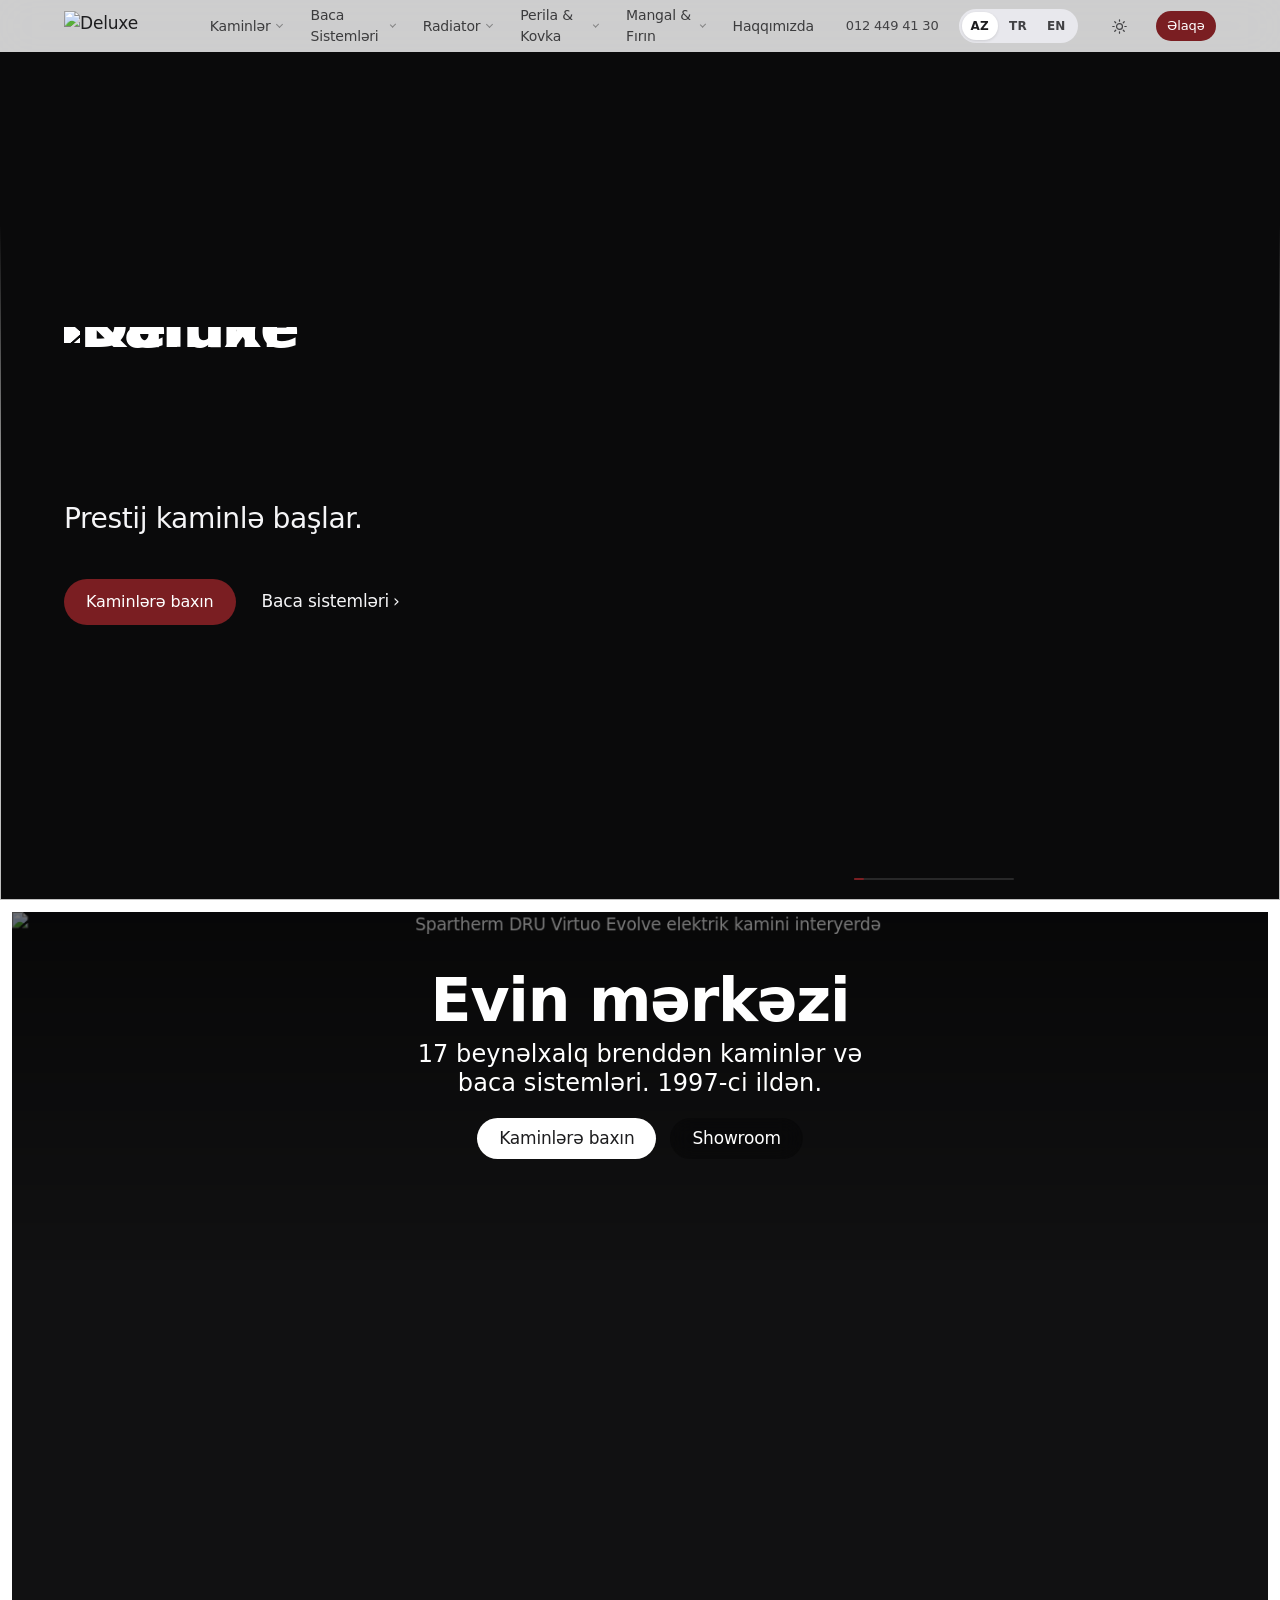
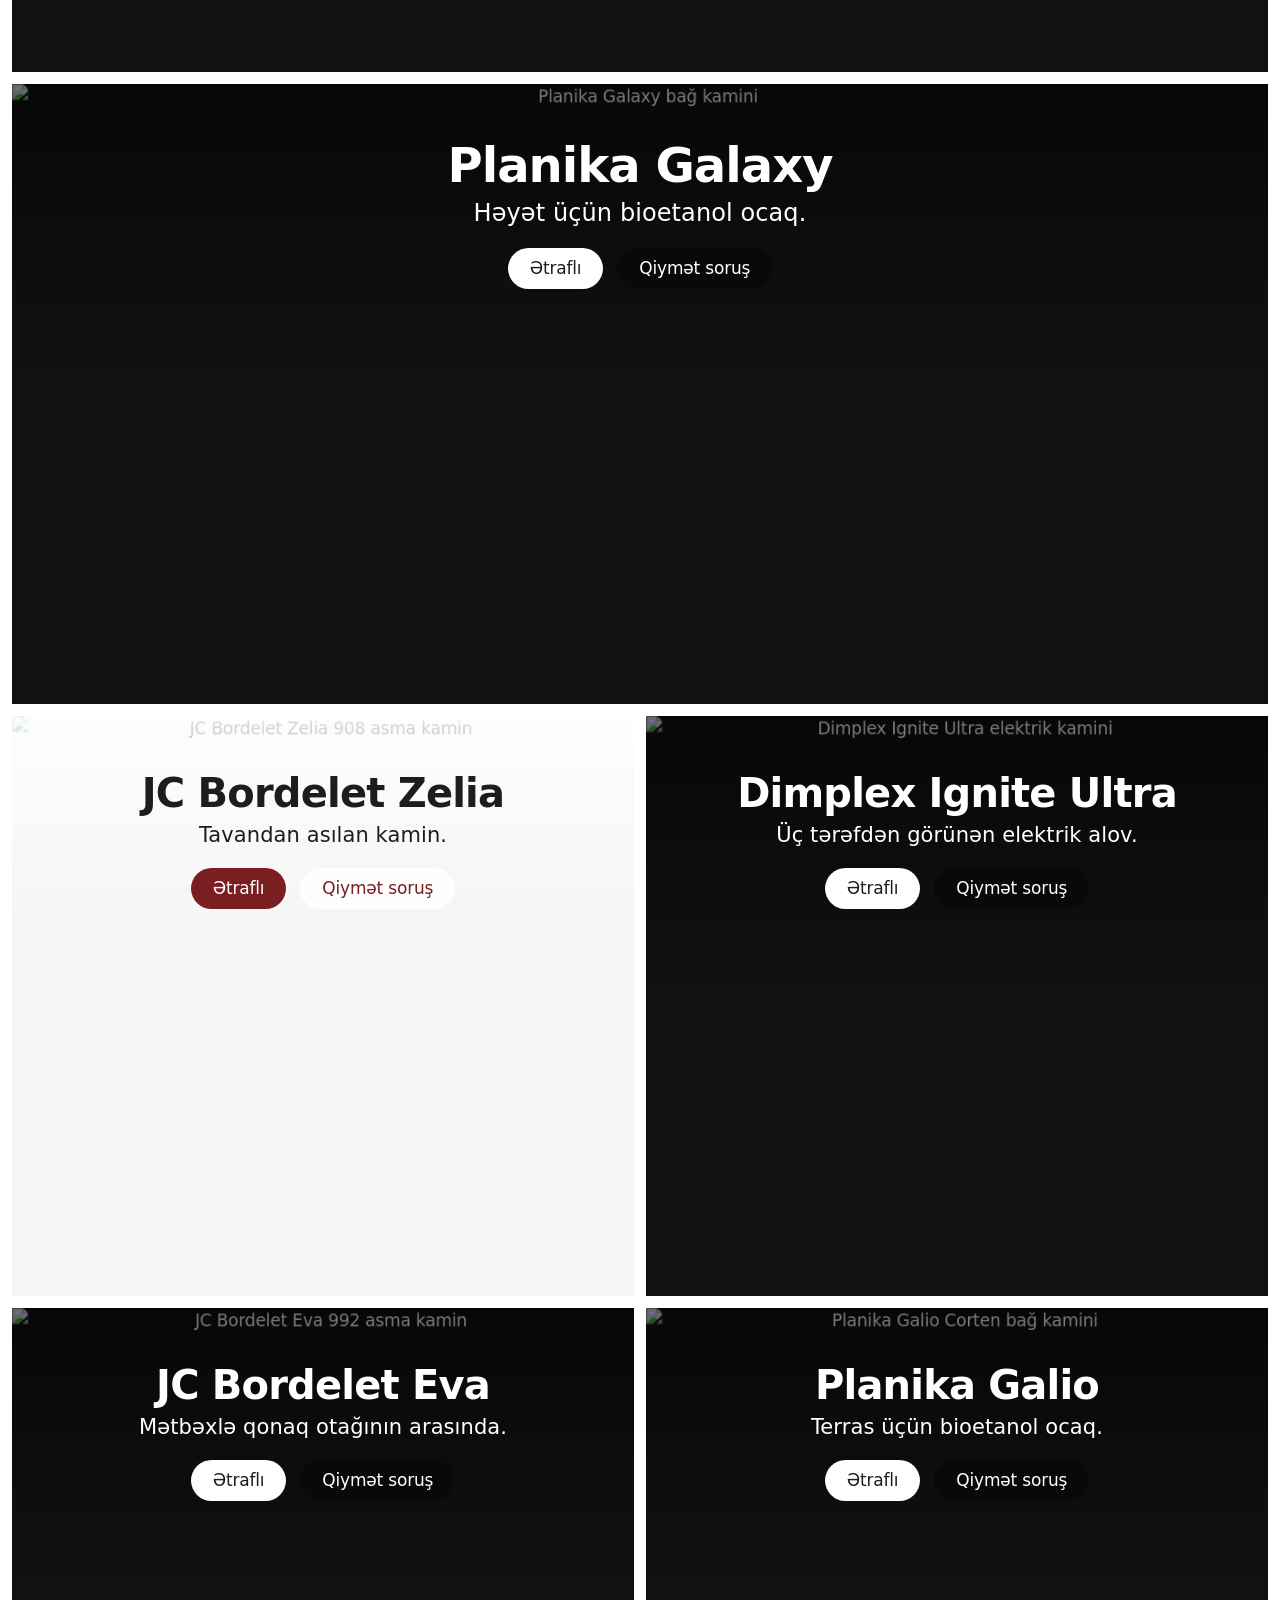
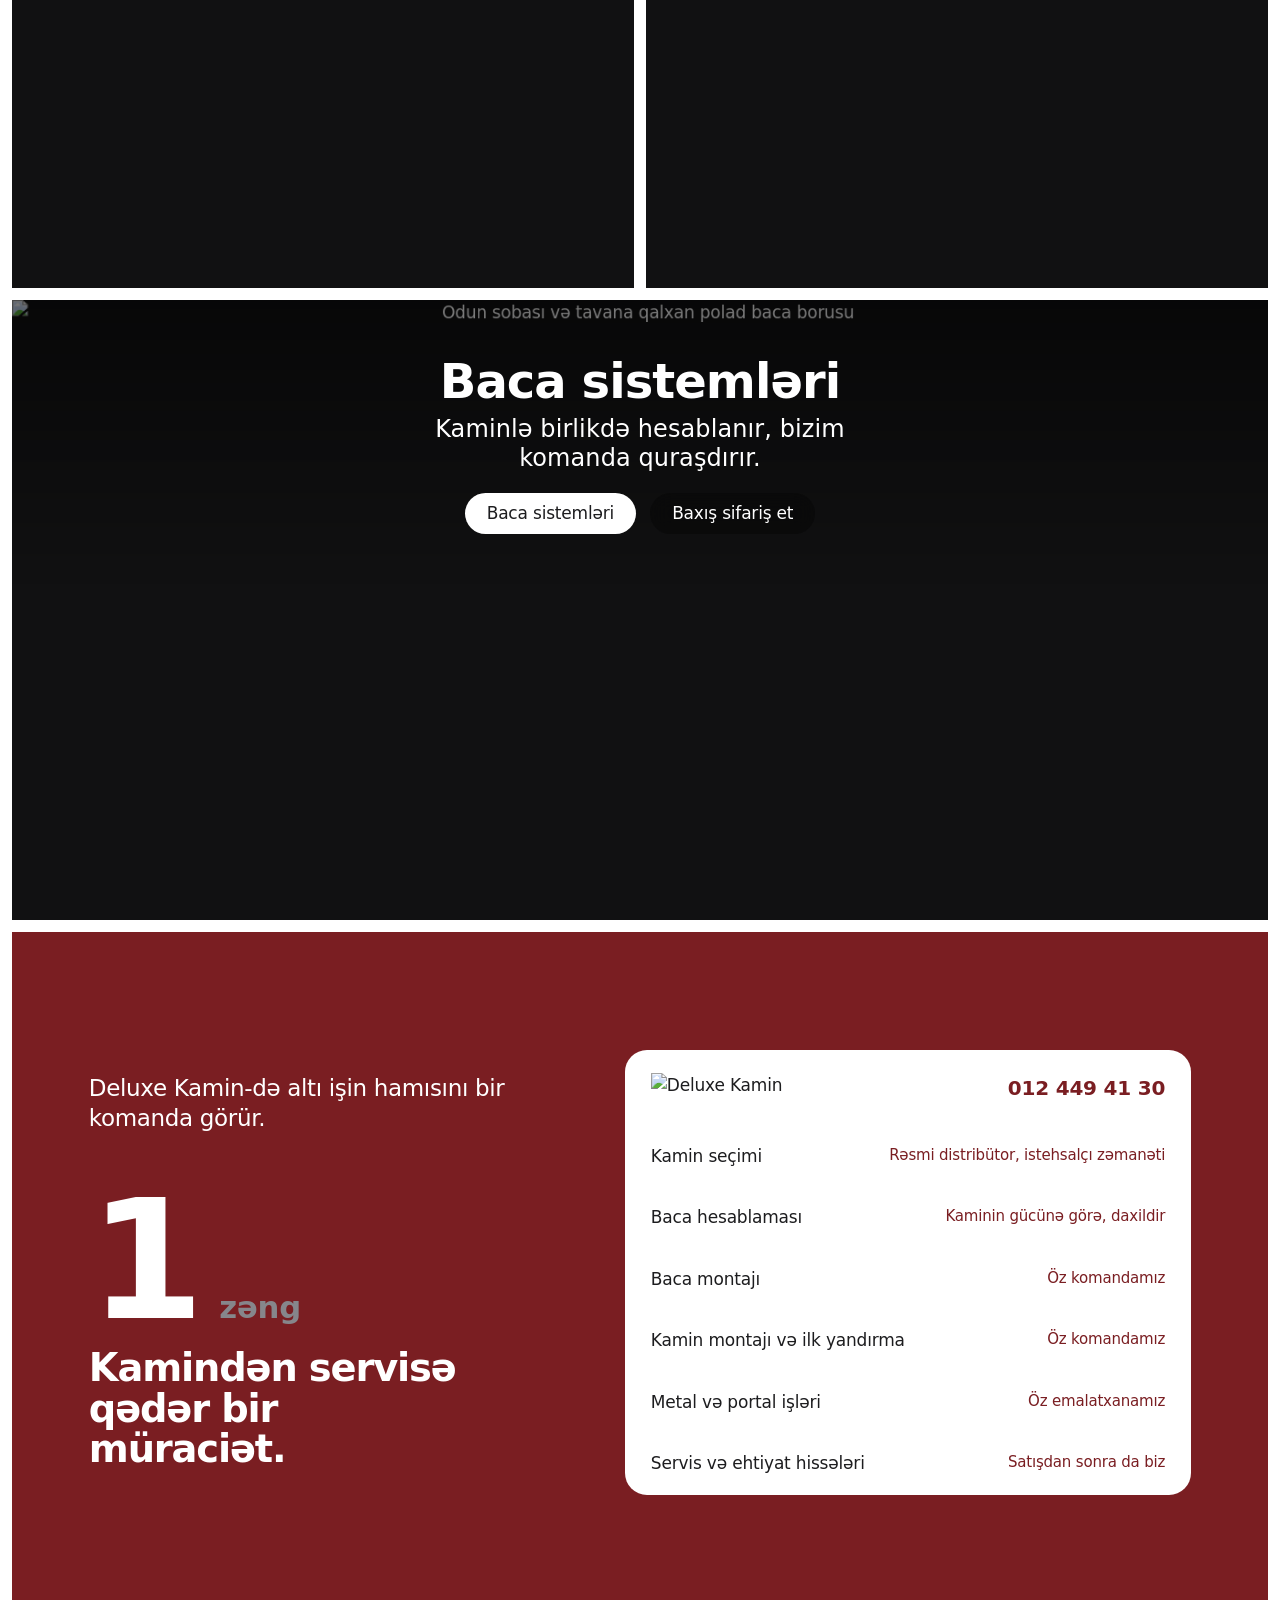
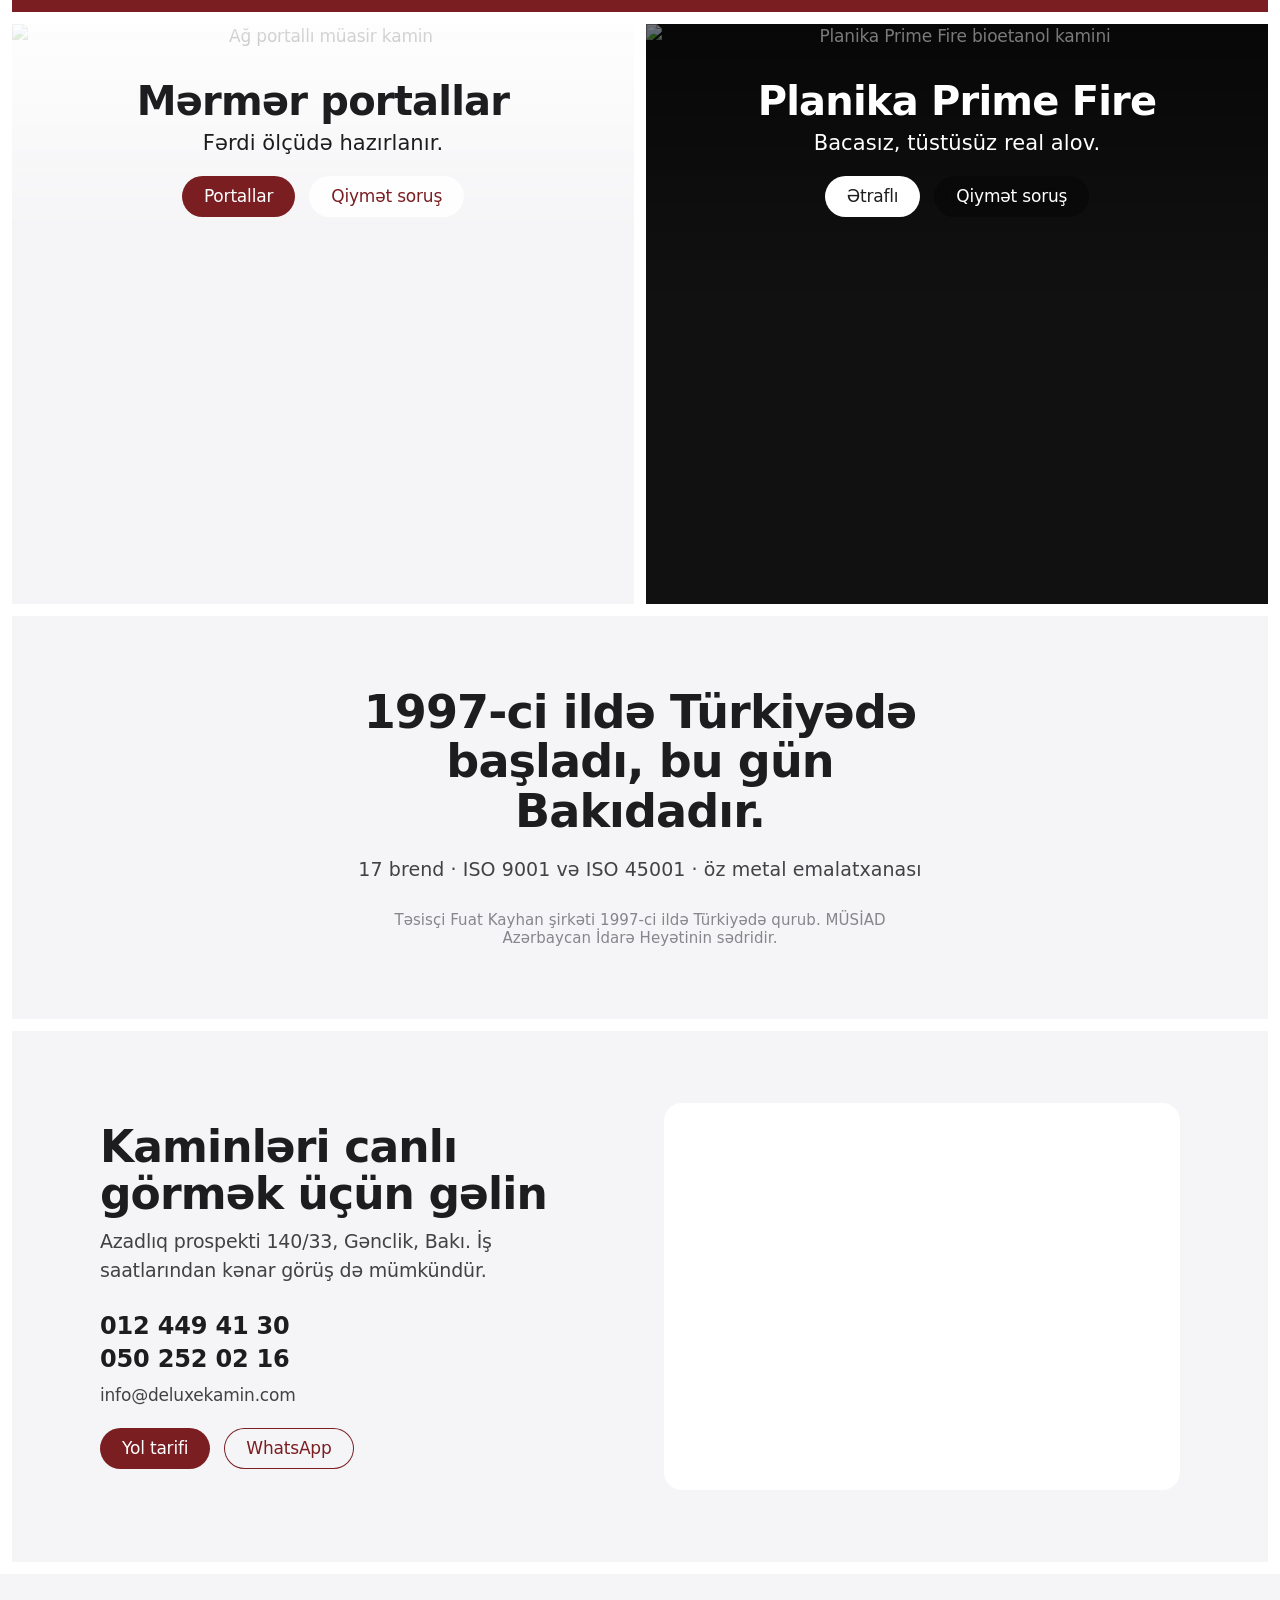
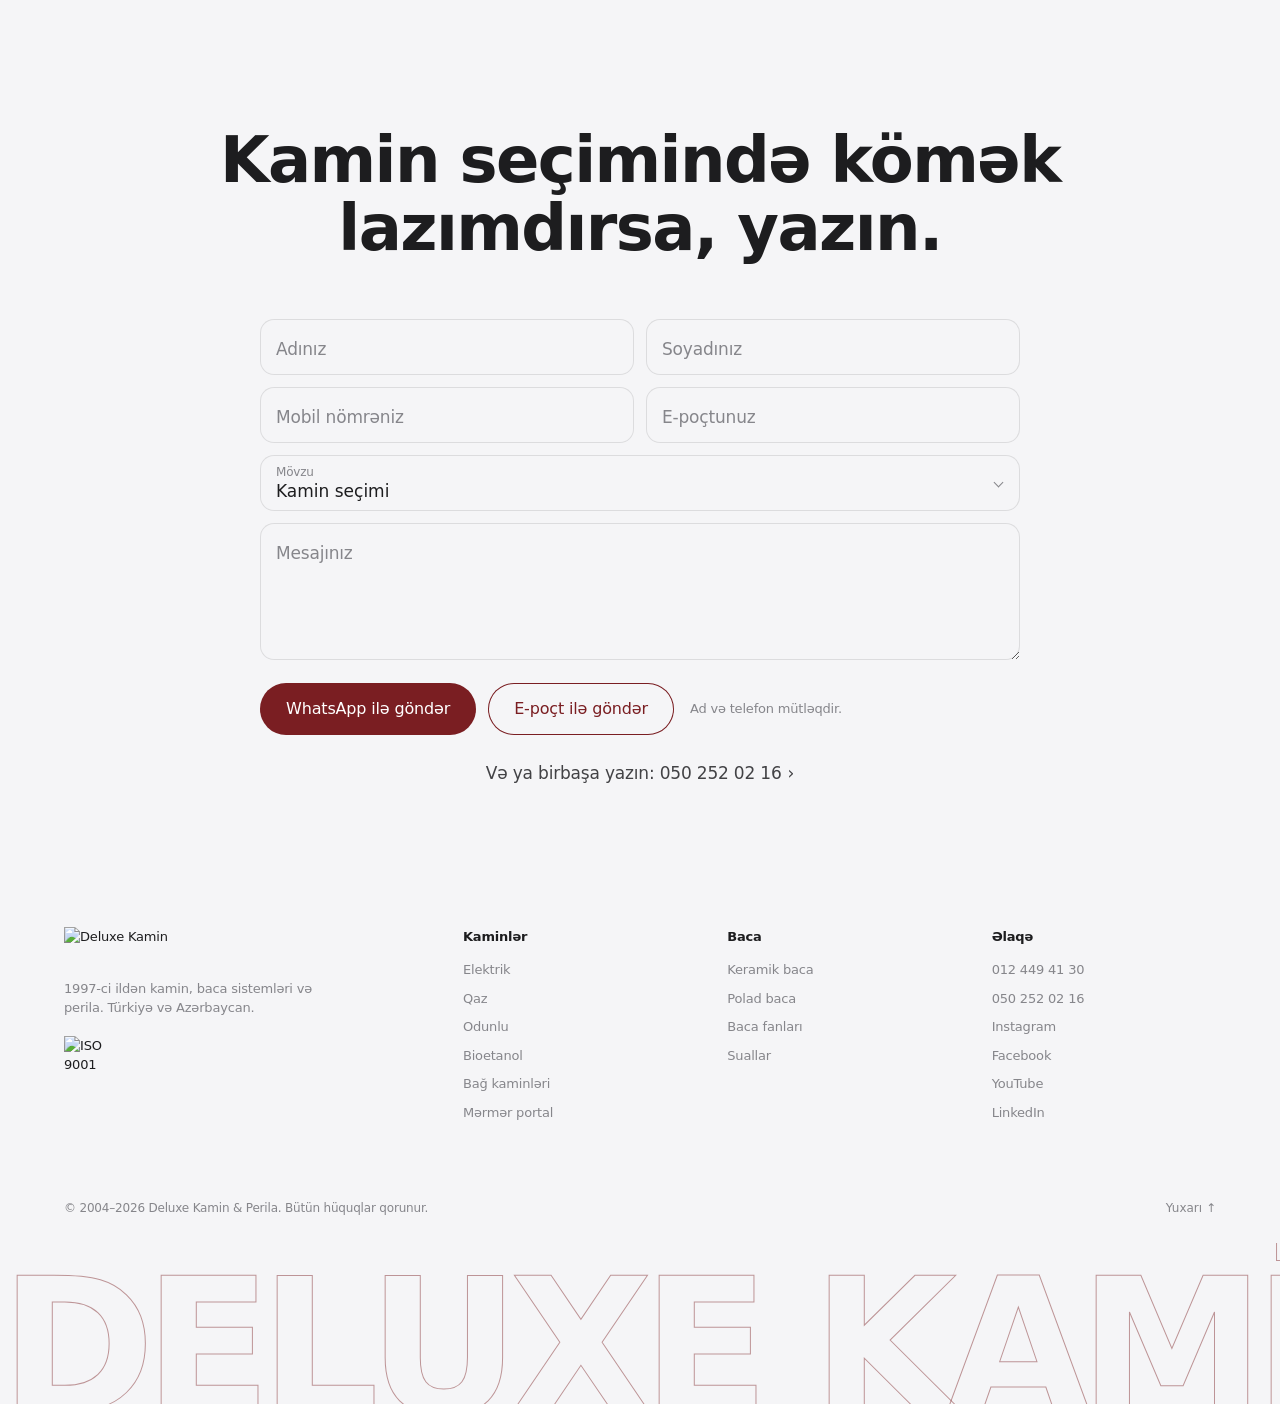
==== commit f92281bd: "Version 5: autoplay hero animation with logo and slogan" ====
--- a/version5/index.html
+++ b/version5/index.html
@@ -21,24 +21,24 @@
         <img class="x3d__fallback" src="https://deluxekamin.com/wp-content/uploads/2025/08/Kamin-Planika-Galio-Corten-4-scaled.jpg" alt="" data-preload>
 
         <div class="x3d__intro">
-          <h1 class="x3d__title" id="heroTitle">Kamin, baca və ferforje işlərində tam həll.</h1>
-          <p class="lead x3d__sub" data-hero>1997-ci ildən kamin, baca sistemləri, dekorativ radiatorlar və ferforje işləri ilə məşğuluq. Dimplex, Spartherm, Planika, Schiedel və digər beynəlxalq brendlərin rəsmi distribütoru kimi layihəni hazırlayır, məhsulu çatdırır, quraşdırır və satışdan sonra servis göstəririk.</p>
+          <h1 class="x3d__title x3d__brand" id="heroTitle"><img src="https://deluxekamin.com/wp-content/uploads/2022/03/cropped-KAMIN-LOGO-800x351.png" alt="Deluxe Kamin" width="800" height="351"></h1>
+          <p class="x3d__slogan" data-hero>Prestij kaminlə başlar.</p>
           <div class="ctas" data-hero>
             <a href="kaminler.html" class="btn"><span>Kaminlərə baxın</span></a>
             <a href="baca-sistemleri.html" class="arrow-link">Baca sistemləri <i>›</i></a>
           </div>
         </div>
 
-        <div class="x3d__call x3d__call--l" data-in=".26" data-out=".46">
+        <div class="x3d__call x3d__call--l" data-in=".2" data-out=".36">
           <b>Şüşə panel</b><p>Alov hər bucaqdan görünür. Təmizlik üçün panel önə açılır.</p>
         </div>
-        <div class="x3d__call x3d__call--r" data-in=".34" data-out=".5">
+        <div class="x3d__call x3d__call--r" data-in=".4" data-out=".54">
           <b>Yanma kamerası</b><p>İstilik otağa, tüstü bacaya yönəlir.</p>
         </div>
-        <div class="x3d__call x3d__call--l x3d__call--top" data-in=".54" data-out=".82">
+        <div class="x3d__call x3d__call--l x3d__call--top" data-in=".58" data-out=".72">
           <b>Üç qatlı baca</b><p>Xarici gövdə, mineral izolyasiya və turşuya davamlı daxili boru.</p>
         </div>
-        <div class="x3d__call x3d__call--r x3d__call--top" data-in=".62" data-out=".82">
+        <div class="x3d__call x3d__call--r x3d__call--top" data-in=".76" data-out=".95">
           <b>Kaminin gücünə görə</b><p>Bacanın diametri və hündürlüyü kaminə uyğun hesablanır.</p>
         </div>
 
@@ -50,7 +50,6 @@
           </div>
         </div>
 
-        <div class="x3d__hint" id="x3dHint"><i></i>Aşağı sürüşdürün</div>
         <div class="x3d__bar"><i id="x3dBar"></i></div>
       </div>
     </section>
--- a/version5/assets/css/style.css
+++ b/version5/assets/css/style.css
@@ -1047,3 +1047,618 @@
   *, *::before, *::after { animation: none !important; transition-duration: .01ms !important; }
   html { scroll-behavior: auto; }
 }
+
+/* =====================================================================
+   Ana səhifə — foto-plitələr (Apple ana səhifəsi ritmi)
+   ===================================================================== */
+.ptiles { background: var(--bg); padding-bottom: 12px; }
+.ptiles__stack { display: grid; gap: 12px; padding: 12px 12px 0; }
+.ptiles__grid { display: grid; grid-template-columns: 1fr 1fr; gap: 12px; padding: 12px 12px 0; }
+.fp { position: relative; overflow: hidden; isolation: isolate; min-height: 620px; padding: 56px 24px 40px; display: flex; flex-direction: column; align-items: center; text-align: center; color: #fff; background: #111112; border-radius: 0; }
+.fp > img { position: absolute; inset: 0; z-index: -2; width: 100%; height: 100%; object-fit: cover; will-change: transform; }
+.fp::before { content: ""; position: absolute; inset: 0; z-index: -1; background: linear-gradient(180deg, rgba(0,0,0,.5) 0%, rgba(0,0,0,0) 44%); pointer-events: none; }
+.fp--light { color: #1d1d1f; background: #f5f5f7; }
+.fp--light::before { background: linear-gradient(180deg, rgba(255,255,255,.8) 0%, rgba(255,255,255,0) 44%); }
+.fp--hero { min-height: 760px; }
+.fp h2 { font: 600 48px/1.07 var(--font); letter-spacing: -.02em; }
+.fp--hero h2 { font-size: 60px; }
+.fp > p { margin-top: 8px; font-size: 24px; line-height: 1.2; letter-spacing: .004em; max-width: 30ch; }
+.ptiles__grid .fp { min-height: 580px; }
+.ptiles__grid .fp h2 { font-size: 40px; }
+.ptiles__grid .fp > p { font-size: 21px; }
+.fp__ctas { display: flex; gap: 14px; justify-content: center; flex-wrap: wrap; margin-top: 20px; }
+.pb { font-size: 17px; line-height: 1; padding: 12px 22px; border-radius: 980px; transition: background .25s, color .25s, box-shadow .25s; }
+.pb--1 { background: #fff; color: #1d1d1f; }
+.pb--1:hover { background: rgba(255,255,255,.85); }
+.pb--2 { color: #fff; box-shadow: inset 0 0 0 1px #fff; }
+.pb--2:hover { background: #fff; color: #1d1d1f; }
+.fp--light .pb--1, .fp--plain .pb--1 { background: var(--btn); color: #fff; }
+.fp--light .pb--1:hover, .fp--plain .pb--1:hover { background: var(--btn-hover); }
+.fp--light .pb--2 { color: #7a1e22; box-shadow: inset 0 0 0 1px #7a1e22; }
+.fp--light .pb--2:hover { background: #7a1e22; color: #fff; }
+
+/* şəkilsiz plitələr — rejimə uyğun */
+.fp--plain { min-height: 0; color: var(--fg); background: var(--surface); padding: 72px 24px; }
+.fp--plain::before { display: none; }
+.fp--plain .pb--2 { color: var(--accent); box-shadow: inset 0 0 0 1px var(--accent); }
+.fp--plain .pb--2:hover { background: var(--accent); color: #fff; }
+.fp--plain > p { color: var(--fg-2); }
+.fp__note { margin-top: 30px !important; font-size: 15px !important; color: var(--muted) !important; max-width: 60ch !important; }
+.fp--show { text-align: left; align-items: stretch; }
+.fp__showin { width: 100%; max-width: 1080px; margin: 0 auto; display: grid; grid-template-columns: 1fr 1fr; gap: 48px; align-items: center; }
+.fp--show h2 { font-size: 44px; }
+.fp--show p { margin-top: 10px; font-size: 19px; color: var(--fg-2); max-width: 36ch; }
+.fp--show .fp__ctas { justify-content: flex-start; }
+.fp__map { border-radius: 18px; overflow: hidden; aspect-ratio: 4 / 3; background: var(--bg); }
+.fp__map iframe { width: 100%; height: 100%; border: 0; display: block; }
+:root[data-theme="dark"] .fp__map iframe { filter: invert(.9) hue-rotate(180deg) brightness(.95); }
+
+@media (max-width: 860px) {
+  .ptiles__grid { grid-template-columns: 1fr; }
+  .fp, .ptiles__grid .fp { min-height: 520px; padding-top: 44px; }
+  .fp--hero { min-height: 620px; }
+  .fp h2, .ptiles__grid .fp h2 { font-size: 34px; }
+  .fp--hero h2 { font-size: 40px; }
+  .fp > p, .ptiles__grid .fp > p { font-size: 19px; }
+    .fp__showin { grid-template-columns: 1fr; gap: 32px; }
+  .fp--show h2 { font-size: 32px; }
+  .fp--plain { padding: 56px 20px; }
+}
+
+/* =====================================================================
+   Dizayner rəyindən sonra düzəlişlər
+   ===================================================================== */
+/* düymələr: bir dil — pill, parıltısız */
+.btn { border-radius: 980px; }
+.btn::after { display: none !important; }
+.btn:hover { box-shadow: none; }
+
+/* naviqasiya: oxunaqlı, aktiv səhifə qalın (qırmızı yox) */
+.nav__link { font-size: 14px; color: var(--fg); opacity: .82; }
+.nav__item:hover > .nav__link { opacity: 1; }
+.nav__item.is-active > .nav__link { color: var(--fg) !important; opacity: 1; font-weight: 600; }
+
+/* hero hər iki rejimdə tünd qalır — alov ən güclü element olaraq qalsın */
+.x3d { --bg: #0a0a0b; --fg: #f5f5f7; --fg-2: #a1a1a6; --muted: #6e6e73; --line: rgba(255,255,255,.12); background: #0a0a0b; color: #f5f5f7; }
+.x3d .arrow-link { color: #f5f5f7; }
+.x3d__stage::before { display: none !important; }
+.x3d__hint i { display: none; }
+.x3d__title { font-size: clamp(44px, 4.6vw, 76px); letter-spacing: -.03em; }
+.x3d__call span { display: none; }
+@media (min-width: 1000px) {
+  .x3d__intro { width: min(46%, 660px); }
+  .x3d__call { max-width: 240px; }
+  .x3d__call--l { left: auto; right: calc(50% + 290px); text-align: right; }
+  .x3d__call--r { right: auto; left: calc(50% + 340px); text-align: left; }
+}
+
+/* foto plitələr: düymə kontrastı */
+.fp::before { background: linear-gradient(180deg, rgba(0,0,0,.55) 0%, rgba(0,0,0,0) 46%); }
+.pb--2 { background: rgba(0,0,0,.28); box-shadow: none; -webkit-backdrop-filter: blur(12px); backdrop-filter: blur(12px); }
+.pb--2:hover { background: #fff; color: #1d1d1f; }
+.fp--light::before { background: linear-gradient(180deg, rgba(255,255,255,.85) 0%, rgba(255,255,255,0) 38%); }
+.fp--light .pb--2 { background: rgba(255,255,255,.85); color: #7a1e22; box-shadow: none; }
+.fp--light .pb--2:hover { background: #7a1e22; color: #fff; }
+
+/* məhsul plitəsi (ağ fonda məhsul) */
+.fp--product { background: #fff; color: #1d1d1f; min-height: 780px; }
+.fp--product::before { display: none; }
+.fp--product .pb--1 { background: #7a1e22; color: #fff; }
+.fp--product .pb--1:hover { background: #5c1519; }
+.fp--product .pb--2 { background: transparent; color: #7a1e22; box-shadow: inset 0 0 0 1px #7a1e22; -webkit-backdrop-filter: none; backdrop-filter: none; }
+.fp--product .pb--2:hover { background: #7a1e22; color: #fff; }
+.fp__prod { margin-top: auto; padding-top: 40px; width: auto; max-width: 92%; height: 400px; flex-shrink: 0; object-fit: contain; mix-blend-mode: multiply; }
+
+/* haqqımızda: kart yox, bir cümlə */
+.fp--plain#haqqimizda h2 { max-width: 20ch; font-size: clamp(32px, 3.6vw, 52px); }
+.fp__line { margin-top: 22px !important; font-size: 19px !important; color: var(--fg-2) !important; max-width: none !important; }
+.fp__phone { margin-top: 26px !important; font-size: 24px !important; font-weight: 600; line-height: 1.35; color: var(--fg) !important; }
+.fp__mail { margin-top: 8px !important; font-size: 17px !important; }
+.fp__phone a:hover, .fp__mail a:hover { color: var(--accent); }
+
+/* mağaza kartları: brend başlıqdan sonra, sakit boz mətn */
+.sc__top { display: flex; flex-direction: column; }
+.sc__eyebrow { order: 2; margin: 6px 0 0; font-size: 14px; font-weight: 400; letter-spacing: 0; text-transform: none; color: var(--muted); }
+.sc__sub { order: 3; margin-top: 2px; }
+.shelf__h { color: var(--fg); }
+.shelf__sub { margin-top: 6px; font-size: 17px; color: var(--fg-2); }
+.st-tag { color: var(--fg-2); }
+
+@media (max-width: 860px) {
+  .fp--product { min-height: 560px; }
+  .fp__prod { height: 300px; }
+}
+
+/* dil seçimi */
+.lang { display: flex; gap: 2px; padding: 3px; border-radius: 980px; background: var(--surface-2); flex-shrink: 0; margin-right: 6px; }
+.lang button { font-size: 12px; font-weight: 600; letter-spacing: .02em; padding: 5px 9px; border-radius: 980px; color: var(--fg-2); transition: background .2s, color .2s; }
+.lang button:hover { color: var(--fg); }
+.lang button.is-on { background: var(--bg); color: var(--fg); box-shadow: 0 1px 3px rgba(0,0,0,.12); }
+.lang--m { display: none; }
+@media (max-width: 1000px) {
+  .hdr .lang:not(.lang--m) { display: none; }
+  .lang--m { display: inline-flex; margin: 24px 0 0; }
+  .lang--m button { font-size: 15px; padding: 8px 16px; }
+}
+.fp--plain .pb--2 { background: transparent; -webkit-backdrop-filter: none; backdrop-filter: none; color: var(--accent); box-shadow: inset 0 0 0 1px var(--accent); }
+.fp--plain .pb--2:hover { background: var(--accent); color: #fff; }
+
+/* =====================================================================
+   Deluxe fərqi — altı iş, bir əlaqə
+   ===================================================================== */
+.diff { padding: clamp(56px, 6vw, 80px) 0 0; }
+.diff__box { background: var(--surface); border-radius: 28px; padding: clamp(40px, 6vw, 80px) clamp(20px, 5vw, 72px); text-align: center; overflow: hidden; }
+.diff__h { font: 600 clamp(32px, 4vw, 56px)/1.06 var(--font); letter-spacing: -.03em; max-width: 16ch; margin: 0 auto; }
+.diff__sub { margin: 16px auto 0; max-width: 46ch; font-size: 19px; line-height: 1.4; color: var(--fg-2); }
+.diff__seg { position: relative; display: inline-flex; margin-top: 32px; padding: 4px; border-radius: 980px; background: var(--surface-2); }
+.diff__seg button { position: relative; z-index: 1; font-size: 15px; font-weight: 500; padding: 10px 20px; border-radius: 980px; color: var(--fg-2); transition: color .35s; }
+.diff__seg button.is-on { color: var(--fg); }
+.diff__seg i { position: absolute; z-index: 0; top: 4px; bottom: 4px; left: 4px; width: calc(50% - 4px); border-radius: 980px; background: var(--bg); box-shadow: 0 2px 8px rgba(0,0,0,.08); transition: transform .5s var(--ease-out); }
+.diff__seg.to-one i { transform: translateX(100%); }
+
+.diff__stage { position: relative; max-width: 620px; margin: 44px auto 0; text-align: left; }
+.diff__head { display: flex; align-items: center; justify-content: space-between; gap: 16px; background: var(--bg); border-radius: 22px 22px 0 0; padding: 0 26px; height: 0; opacity: 0; overflow: hidden; transition: height .6s var(--ease-out), opacity .4s, padding .6s var(--ease-out); }
+.diff__head img { height: 30px; width: auto; }
+.diff__head a { font-size: 20px; font-weight: 600; letter-spacing: -.01em; color: var(--accent); }
+.diff__list { display: flex; flex-direction: column; gap: 14px; transition: gap .6s var(--ease-out); }
+.diff__list li { position: relative; display: flex; align-items: baseline; justify-content: space-between; gap: 18px; padding: 18px 26px; background: var(--bg); border-radius: 18px;
+  transition: transform .7s var(--ease-out), border-radius .6s var(--ease-out), box-shadow .6s, padding .6s var(--ease-out); transition-delay: calc(var(--i) * 45ms); }
+.diff__list b { font-size: 17px; font-weight: 600; }
+.diff__who, .diff__ok { font-size: 15px; text-align: right; transition: opacity .35s; }
+.diff__who { color: var(--muted); }
+.diff__ok { position: absolute; right: 26px; color: var(--accent); opacity: 0; }
+
+/* dağınıq: hər iş ayrı kart, ayrı adam */
+.diff__stage.is-many .diff__list li { box-shadow: 0 6px 20px -10px rgba(0,0,0,.18); }
+.diff__stage.is-many .diff__list li:nth-child(1) { transform: translateX(-22px) rotate(-1.6deg); }
+.diff__stage.is-many .diff__list li:nth-child(2) { transform: translateX(26px) rotate(1.2deg); }
+.diff__stage.is-many .diff__list li:nth-child(3) { transform: translateX(-12px) rotate(.8deg); }
+.diff__stage.is-many .diff__list li:nth-child(4) { transform: translateX(30px) rotate(-1.1deg); }
+.diff__stage.is-many .diff__list li:nth-child(5) { transform: translateX(-28px) rotate(1.5deg); }
+.diff__stage.is-many .diff__list li:nth-child(6) { transform: translateX(14px) rotate(-.7deg); }
+
+/* bir komanda: kartlar birləşir */
+.diff__stage.is-one .diff__head { height: 76px; opacity: 1; }
+.diff__stage.is-one .diff__list { gap: 0; }
+.diff__stage.is-one .diff__list li { transform: none; border-radius: 0; box-shadow: none; padding: 15px 26px; }
+.diff__stage.is-one .diff__list li:last-child { border-radius: 0 0 22px 22px; padding-bottom: 24px; }
+.diff__stage.is-one .diff__who { opacity: 0; }
+.diff__stage.is-one .diff__ok { opacity: 1; }
+
+.diff__count { margin-top: 26px; text-align: center; font-size: 15px; color: var(--muted); position: relative; height: 1.4em; }
+.diff__count span { position: absolute; left: 0; right: 0; transition: opacity .4s; }
+.diff__c-one { opacity: 0; color: var(--fg); font-weight: 500; }
+.diff__stage.is-one .diff__c-one { opacity: 1; }
+.diff__stage.is-one .diff__c-many { opacity: 0; }
+
+@media (max-width: 640px) {
+  .diff__list li { flex-direction: column; gap: 4px; padding: 16px 20px; }
+  .diff__who, .diff__ok { text-align: left; }
+  .diff__ok { position: static; display: none; }
+  .diff__stage.is-one .diff__who { display: none; }
+  .diff__stage.is-one .diff__ok { display: block; }
+  .diff__stage.is-many .diff__list li { transform: rotate(-.8deg) !important; }
+  .diff__stage.is-many .diff__list li:nth-child(even) { transform: rotate(.8deg) !important; }
+}
+/* scroll ilə: başlıq görünür, kartlar bir-bir yerinə oturur */
+.diff__stage.has-head .diff__head { height: 76px; opacity: 1; }
+.diff__list li { transition-delay: 0s; }
+.diff__stage .diff__list li.in { transform: none !important; box-shadow: none; }
+.diff__stage .diff__list li.in .diff__who { opacity: 0; }
+.diff__stage .diff__list li.in .diff__ok { opacity: 1; }
+.diff__stage.is-many .diff__list li.in { border-radius: 10px; }
+@media (max-width: 640px) {
+  .diff__stage .diff__list li.in .diff__who { display: none; }
+  .diff__stage .diff__list li.in .diff__ok { display: block; }
+}
+
+/* Deluxe fərqi — scroll hekayəsi (GSAP idarə edir) */
+.diff--scrub .diff__box { text-align: left; }
+.diff__grid { display: grid; grid-template-columns: minmax(0, 5fr) minmax(0, 6fr); gap: clamp(32px, 5vw, 80px); align-items: center; }
+.diff--scrub .diff__cap { position: relative; min-height: 3.2em; font-size: clamp(20px, 1.8vw, 26px); line-height: 1.3; font-weight: 500; letter-spacing: -.015em; color: var(--fg-2); }
+.diff--scrub .diff__cap span { position: absolute; left: 0; right: 0; top: 0; }
+.diff__num { display: flex; align-items: baseline; gap: 14px; margin: 18px 0 8px; }
+.diff__num b { font-size: clamp(110px, 13vw, 190px); line-height: .9; font-weight: 700; letter-spacing: -.06em; color: var(--fg); font-variant-numeric: tabular-nums; min-width: .7em; }
+.diff__num span { font-size: clamp(24px, 2.4vw, 34px); font-weight: 600; color: var(--muted); }
+.diff--scrub .diff__h { margin: 12px 0 0; max-width: 14ch; font-size: clamp(28px, 3vw, 42px); color: var(--accent); }
+.diff--scrub .diff__stage { margin: 0; max-width: none; }
+.diff--scrub .diff__list li, .diff--scrub .diff__head, .diff--scrub .diff__who, .diff--scrub .diff__ok { transition: none !important; }
+.diff--scrub .diff__list li { box-shadow: 0 8px 22px -12px rgba(0,0,0,.22); }
+.diff--scrub .diff__head { height: 76px; }
+
+/* animasiyasız: son vəziyyət */
+.diff__box.is-final .diff__c1, .diff__box.is-final .diff__who { display: none; }
+.diff__box.is-final .diff__ok { opacity: 1; }
+.diff__box.is-final .diff__list { gap: 0; }
+.diff__box.is-final .diff__list li { border-radius: 0; box-shadow: none; }
+.diff__box.is-final .diff__list li:last-child { border-radius: 0 0 22px 22px; }
+
+@media (max-width: 860px) {
+  .diff__grid { grid-template-columns: 1fr; gap: 20px; }
+  .diff__num { margin: 6px 0 0; }
+  .diff__num b { font-size: 88px; }
+  .diff--scrub .diff__h { font-size: 24px; }
+  .diff--scrub .diff__cap { font-size: 18px; min-height: 2.8em; }
+  .diff--scrub .diff__list li { padding: 12px 18px; }
+  .diff--scrub .diff__head { height: 60px; }
+}
+@media (max-width: 640px) {
+  .diff--scrub .diff__list li { flex-direction: row; align-items: center; gap: 10px; }
+  .diff--scrub .diff__list b { font-size: 15px; max-width: 55%; }
+  .diff--scrub .diff__who, .diff--scrub .diff__ok { display: block !important; font-size: 13px; text-align: right; }
+  .diff--scrub .diff__ok { position: absolute; right: 18px; max-width: 42%; }
+}
+
+/* Deluxe fərqi — birinci hissə başqa şirkətlər (solğun), ikinci hissə biz (bordo) */
+.diff--scrub .diff__box { transition: background-color .9s var(--ease); }
+.diff--scrub .diff__cap, .diff--scrub .diff__num b, .diff--scrub .diff__num span, .diff--scrub .diff__h { transition: color .9s var(--ease); }
+.diff--scrub .diff__num b { color: var(--muted); }
+.diff--scrub .diff__list li { background: var(--surface-2); transition: background-color .8s var(--ease) !important; }
+.diff--scrub .diff__list li b { color: var(--muted); font-weight: 500; transition: color .8s var(--ease); }
+.diff--scrub .diff__head { background: #fff; transition: none !important; }
+.diff--scrub .diff__head img { filter: none; }
+
+.diff__box.is-ours { background: #7a1e22; }
+.diff__box.is-ours .diff__cap { color: rgba(255, 255, 255, .88); }
+.diff__box.is-ours .diff__num b { color: #fff; }
+.diff__box.is-ours .diff__num span { color: rgba(255, 255, 255, .7); }
+.diff__box.is-ours .diff__h { color: #fff; }
+.diff__box.is-ours .diff__list li { background: #fff; }
+.diff__box.is-ours .diff__list li b { color: #1d1d1f; font-weight: 600; }
+.diff__box.is-ours .diff__ok { color: #7a1e22; }
+.diff__box.is-ours .diff__head a { color: #7a1e22; }
+
+/* animasiyasız rejimdə də son vəziyyət bizim rəngimizdə */
+.diff__box.is-final { background: #7a1e22; }
+.diff__box.is-final .diff__cap, .diff__box.is-final .diff__num b, .diff__box.is-final .diff__h { color: #fff; }
+.diff__box.is-final .diff__list li { background: #fff; }
+.diff__box.is-final .diff__list li b { color: #1d1d1f; }
+.diff--scrub .diff__cap { min-height: 4.1em; }
+
+/* ana səhifədə: foto-plitələrlə eyni ölçüdə tam plitə */
+.diff--tile { padding: 0; }
+.diff--tile .diff__box { border-radius: 0; min-height: 680px; display: flex; align-items: center; padding: 72px clamp(24px, 6vw, 96px); }
+.diff--tile .diff__grid { width: 100%; max-width: 1180px; margin: 0 auto; }
+@media (max-width: 860px) { .diff--tile .diff__box { min-height: 0; padding: 48px 20px; } }
+.diff__box.is-final .diff__head { opacity: 1; height: 76px; }
+
+/* =====================================================================
+   Kamin səhifəsi (kamin.html)
+   ===================================================================== */
+.pd__crumb { padding-top: 26px; font-size: 14px; color: var(--muted); }
+.pd__crumb a { color: var(--fg-2); }
+.pd__crumb a:hover { color: var(--accent); }
+.pd__top { display: grid; grid-template-columns: minmax(0, 7fr) minmax(0, 5fr); gap: clamp(28px, 4vw, 64px); align-items: start; padding-top: 22px; padding-bottom: clamp(48px, 6vw, 80px); }
+.pd__gallery { position: sticky; top: calc(var(--hdr) + 20px); }
+.pd__stage { position: relative; aspect-ratio: 4 / 3; border-radius: 22px; overflow: hidden; background: var(--surface); }
+.pd__stage img { position: absolute; inset: 0; width: 100%; height: 100%; object-fit: cover; opacity: 0; transition: opacity .5s var(--ease); }
+.pd__stage img.is-on { opacity: 1; }
+.pd__nav { position: absolute; top: 50%; transform: translateY(-50%); width: 44px; height: 44px; border-radius: 50%; background: rgba(255,255,255,.88); color: #1d1d1f; font-size: 24px; line-height: 1; display: grid; place-items: center; box-shadow: 0 4px 16px rgba(0,0,0,.12); opacity: 0; transition: opacity .25s; }
+.pd__stage:hover .pd__nav, .pd__nav:focus-visible { opacity: 1; }
+.pd__nav--l { left: 14px; } .pd__nav--r { right: 14px; }
+.pd__thumbs { display: flex; gap: 10px; margin-top: 12px; overflow-x: auto; scrollbar-width: none; padding-bottom: 2px; }
+.pd__thumbs::-webkit-scrollbar { display: none; }
+.pd__thumbs button { flex: 0 0 76px; height: 58px; border-radius: 10px; overflow: hidden; opacity: .55; transition: opacity .2s, box-shadow .2s; background: var(--surface); }
+.pd__thumbs button.is-on { opacity: 1; box-shadow: 0 0 0 2px var(--fg); }
+.pd__thumbs img { width: 100%; height: 100%; object-fit: cover; }
+
+.pd__brand { font-size: 15px; color: var(--muted); }
+.pd__name { margin-top: 6px; font: 600 clamp(36px, 4vw, 56px)/1.04 var(--font); letter-spacing: -.03em; }
+.pd__sub { margin-top: 10px; font-size: 21px; line-height: 1.3; color: var(--fg-2); }
+.pd__price { margin-top: 26px; display: flex; align-items: baseline; gap: 10px; flex-wrap: wrap; }
+.pd__price b { font-size: 30px; font-weight: 600; letter-spacing: -.02em; }
+.pd__price b.pd__ask { font-size: 22px; color: var(--fg-2); }
+.pd__price span { font-size: 14px; color: var(--muted); }
+.pd__tags { margin-top: 6px; font-size: 15px; color: var(--muted); }
+.pd__variants { margin-top: 28px; }
+.pd__vh { font-size: 17px; font-weight: 600; margin-bottom: 12px; }
+.pd__vlist { display: grid; grid-template-columns: repeat(2, 1fr); gap: 10px; }
+.pd__vlist.is-many { max-height: 300px; overflow-y: auto; padding-right: 4px; }
+.pd__vlist button { display: flex; flex-direction: column; align-items: flex-start; gap: 2px; padding: 14px 16px; border-radius: 14px; background: var(--surface); text-align: left; box-shadow: inset 0 0 0 1.5px transparent; transition: box-shadow .2s, background .2s; }
+.pd__vlist button:hover { background: var(--surface-2); }
+.pd__vlist button.is-on { box-shadow: inset 0 0 0 2px var(--accent); background: var(--bg); }
+.pd__vlist span { font-size: 16px; font-weight: 600; }
+.pd__vlist small { font-size: 14px; color: var(--fg-2); }
+.pd__ctas { display: flex; gap: 12px; flex-wrap: wrap; margin-top: 28px; }
+.pd__ctas .pb--1 { background: var(--btn); color: #fff; }
+.pd__ctas .pb--1:hover { background: var(--btn-hover); }
+.pd__ctas .pb--2 { background: transparent; color: var(--accent); box-shadow: inset 0 0 0 1px var(--accent); -webkit-backdrop-filter: none; backdrop-filter: none; }
+.pd__ctas .pb--2:hover { background: var(--accent); color: #fff; }
+.pd__assure { margin-top: 20px; font-size: 15px; color: var(--fg-2); }
+.pd__note { margin-top: 6px; font-size: 13px; color: var(--muted); }
+
+.pd__block { padding-top: clamp(40px, 5vw, 64px); }
+.pd__h { font: 600 clamp(28px, 3vw, 40px)/1.1 var(--font); letter-spacing: -.025em; }
+.pd__desc { margin-top: 16px; max-width: 62ch; font-size: 19px; line-height: 1.5; color: var(--fg-2); }
+.pd__feats { margin-top: 28px; display: grid; grid-template-columns: repeat(2, 1fr); gap: 12px; }
+.pd__feats li { background: var(--surface); border-radius: 18px; padding: 22px 24px; font-size: 18px; font-weight: 500; line-height: 1.35; }
+.pd__feats:empty { display: none; }
+.pd__specs { margin: 24px 0 0; display: grid; grid-template-columns: repeat(2, 1fr); gap: 8px 32px; }
+.pd__specs div { display: flex; justify-content: space-between; gap: 18px; padding: 14px 18px; border-radius: 12px; background: var(--surface); }
+.pd__specs dt { color: var(--fg-2); font-size: 15px; }
+.pd__specs dd { margin: 0; font-size: 15px; font-weight: 600; text-align: right; }
+.sc__price { order: 4; margin-top: 8px; font-size: 15px; font-weight: 600; color: var(--fg); }
+
+@media (max-width: 900px) {
+  .pd__top { grid-template-columns: 1fr; }
+  .pd__gallery { position: static; }
+  .pd__feats, .pd__specs { grid-template-columns: 1fr; }
+  .pd__nav { opacity: 1; width: 38px; height: 38px; }
+}
+
+/* İstehsal ölkəsinə görə */
+.countries { padding: clamp(40px, 5vw, 60px) 0 0; }
+.countries__row { display: flex; gap: 14px; overflow-x: auto; scrollbar-width: none; padding: 22px var(--edge) 8px; scroll-snap-type: x mandatory; scroll-padding-inline: var(--edge); }
+.countries__row::-webkit-scrollbar { display: none; }
+.ctry { flex: 0 0 220px; scroll-snap-align: start; display: flex; flex-direction: column; gap: 6px; padding: 22px 22px 20px; border-radius: 18px; background: var(--surface); transition: background .25s, transform .3s var(--ease-out); }
+.ctry:hover { background: var(--surface-2); transform: translateY(-2px); }
+.ctry b { font-size: 22px; font-weight: 600; letter-spacing: -.02em; }
+.ctry span { font-size: 15px; color: var(--fg-2); line-height: 1.35; }
+.ctry small { margin-top: auto; padding-top: 10px; font-size: 13px; color: var(--muted); }
+.mega { grid-template-columns: repeat(var(--cols, 4), minmax(0, 1fr)) 1.1fr; }
+.anchor { display: block; position: relative; top: calc(-1 * var(--hdr) - 20px); }
+
+/* filtr paneli: növ düymələri ayrıca sətirdə, hamısı görünür; filtrlər və axtarış ikinci sətirdə */
+.filters__inner { flex-wrap: wrap; row-gap: 12px; }
+.chips { flex: 1 1 100%; margin-right: 0; flex-wrap: wrap; gap: 8px; padding: 0; background: none; border-radius: 0; overflow: visible; }
+.chip { background: var(--surface-2); }
+.chip:hover { background: var(--line); }
+.chip.is-on, .chip.is-on:hover { background: var(--btn); color: #fff; }
+.filters__inner .search { margin-left: auto; }
+@media (max-width: 640px) {
+  .chips { flex-wrap: nowrap; overflow-x: auto; margin: 0 calc(-1 * var(--pad)); padding: 0 var(--pad); }
+  .filters__inner .search { margin-left: 0; flex: 1 1 100%; }
+  .filters__inner .search input { width: 100%; }
+}
+
+/* qısa giriş ekranı: yalnız loqo */
+.loader--quick { display: grid; place-items: center; background: var(--bg); }
+.loader--quick .loader__logo { width: clamp(140px, 16vw, 200px); height: auto; filter: var(--logo-filter); opacity: 0; }
+.x3d__sub { max-width: 52ch; line-height: 1.5; }
+
+/* əlaqə forması: ad, soyad, telefon, e-poçt, mövzu, mesaj */
+.ftr__form { grid-template-columns: 1fr 1fr; max-width: 760px; margin: 0 auto; }
+.ftr__form .field--wide, .ftr__form .ftr__send { grid-column: 1 / -1; }
+.field textarea { width: 100%; min-height: 128px; resize: vertical; border-radius: 14px; border: 0; background: var(--surface); color: var(--fg); font: 400 17px/1.45 var(--font); padding: 26px 16px 12px; outline: none; box-shadow: inset 0 0 0 1px var(--line); transition: box-shadow .2s; }
+.field textarea:focus { box-shadow: inset 0 0 0 1.5px var(--accent); }
+.field textarea:focus + label, .field textarea:not(:placeholder-shown) + label { transform: translateY(-10px); font-size: 12px; }
+.field.is-error input, .field.is-error textarea { box-shadow: inset 0 0 0 1.5px #d64550; }
+.ftr__send { display: flex; flex-wrap: wrap; align-items: center; gap: 12px; margin-top: 4px; }
+.ftr__send .btn { height: 52px; border-radius: 980px; padding: 0 26px; }
+.ftr__send .btn--line { color: var(--accent); box-shadow: inset 0 0 0 1px var(--accent); }
+.ftr__send .btn--line:hover { background: var(--accent); color: #fff; }
+.ftr__hint { font-size: 13px; color: var(--muted); margin-left: 4px; }
+@media (max-width: 640px) {
+  .ftr__form { grid-template-columns: 1fr; }
+  .ftr__send .btn { flex: 1 1 100%; }
+}
+
+/* =====================================================================
+   Kataloq: yan panel filtri
+   ===================================================================== */
+.cat { display: grid; grid-template-columns: 250px minmax(0, 1fr); gap: 40px; align-items: start; padding-top: 28px; padding-bottom: clamp(90px, 10vw, 140px); }
+.cat__side { position: sticky; top: calc(var(--hdr) + 20px); }
+.cat__sheet { max-height: calc(100vh - var(--hdr) - 40px); overflow-y: auto; padding-right: 6px; scrollbar-width: thin; }
+.cat__sheet-head, .cat__apply, .cat__dim, .cat__filterbtn { display: none; }
+.cat__search { display: block; margin-bottom: 18px; }
+.cat__search input { width: 100%; }
+.facet { border: 0; margin: 0 0 22px; padding: 0; }
+.facet legend { padding: 0; margin-bottom: 8px; font-size: 15px; font-weight: 600; }
+.facet__opt { display: flex; align-items: center; gap: 10px; padding: 7px 8px; margin: 0 -8px; border-radius: 10px; cursor: pointer; font-size: 15px; transition: background .2s; }
+.facet__opt:hover { background: var(--surface); }
+.facet__opt input { position: absolute; opacity: 0; pointer-events: none; }
+.facet__box { flex-shrink: 0; width: 18px; height: 18px; border-radius: 5px; background: var(--surface-2); position: relative; transition: background .2s; }
+.facet__opt input:checked + .facet__box { background: var(--btn); }
+.facet__opt input:checked + .facet__box::after { content: ""; position: absolute; left: 6px; top: 2px; width: 5px; height: 10px; border: solid #fff; border-width: 0 2px 2px 0; transform: rotate(45deg); }
+.facet__opt input:focus-visible + .facet__box { outline: 2px solid var(--accent); outline-offset: 2px; }
+.facet__txt { flex: 1; color: var(--fg); }
+.facet__n { font-size: 13px; color: var(--muted); font-variant-numeric: tabular-nums; }
+.facet__opt.is-empty { opacity: .4; }
+.cat__reset { font-size: 14px; font-weight: 500; color: var(--accent); padding: 6px 0; }
+.cat__bar { display: flex; justify-content: flex-end; align-items: center; gap: 12px; margin-bottom: 18px; }
+.cat .grid { grid-template-columns: repeat(3, minmax(0, 1fr)); }
+
+@media (max-width: 900px) {
+  .cat { grid-template-columns: 1fr; gap: 0; }
+  .cat__bar { justify-content: space-between; position: sticky; top: var(--hdr); z-index: 50; padding: 10px 0; background: var(--nav); -webkit-backdrop-filter: blur(18px); backdrop-filter: blur(18px); }
+  .cat__filterbtn { display: inline-flex; align-items: center; gap: 8px; height: 44px; padding: 0 20px; border-radius: 980px; background: var(--surface-2); font-size: 15px; font-weight: 500; }
+  .cat__filterbtn b { min-width: 20px; height: 20px; padding: 0 6px; border-radius: 10px; background: var(--btn); color: #fff; font-size: 12px; display: inline-grid; place-items: center; }
+  .cat__filterbtn b:empty { display: none; }
+  .cat__side { position: fixed; inset: 0; z-index: 900; top: 0; visibility: hidden; pointer-events: none; }
+  .cat__side.is-open { visibility: visible; pointer-events: auto; }
+  .cat__dim { display: block; position: absolute; inset: 0; background: var(--overlay); opacity: 0; transition: opacity .3s; }
+  .cat__side.is-open .cat__dim { opacity: 1; }
+  .cat__sheet { position: absolute; left: 0; right: 0; bottom: 0; z-index: 1; max-height: 86vh; padding: 0 20px 20px; border-radius: 22px 22px 0 0; background: var(--bg); transform: translateY(100%); transition: transform .4s var(--ease-out); }
+  .cat__side.is-open .cat__sheet { transform: none; }
+  .cat__sheet-head { display: flex; justify-content: space-between; align-items: center; position: sticky; top: 0; z-index: 2; padding: 18px 0 14px; background: var(--bg); font-size: 19px; }
+  .cat__x { width: 34px; height: 34px; border-radius: 50%; background: var(--surface-2); font-size: 22px; line-height: 1; }
+  .cat__apply { display: flex; justify-content: center; width: 100%; height: 52px; margin-top: 10px; position: sticky; bottom: 0; }
+  .cat .grid { grid-template-columns: 1fr 1fr; }
+}
+
+/* =====================================================================
+   Kaminlər səhifəsi: kataloq əsas hissədir
+   ===================================================================== */
+.st-head--compact { padding: clamp(36px, 4vw, 56px) 0 8px; }
+.st-head--compact .st-head__grid { align-items: flex-end; }
+.st-head--compact .st-tag { max-width: 520px; font-size: clamp(17px, 1.4vw, 21px); font-weight: 500; }
+
+/* kateqoriya ikonları = növ filtri */
+.chic { cursor: pointer; }
+.chic .chic__img { box-shadow: 0 0 0 2px transparent; transition: box-shadow .2s, transform .4s var(--ease-out); }
+.chic.is-on .chic__img { box-shadow: 0 0 0 2px var(--bg), 0 0 0 4px var(--accent); }
+.chic.is-on b { color: var(--accent); }
+.chic__img--all { display: grid; place-items: center; font-size: 26px; font-weight: 700; letter-spacing: -.02em; color: var(--fg); background: var(--surface-2); }
+
+/* nəticə paneli */
+.st-all { padding-top: 6px; }
+.cat__bar { justify-content: space-between; }
+.cat__count { font-size: 15px; color: var(--fg-2); margin-right: auto; }
+.cat__count b { color: var(--fg); }
+.pills { display: flex; flex-wrap: wrap; gap: 8px; margin: -4px 0 18px; }
+.pill { display: inline-flex; align-items: center; gap: 8px; height: 34px; padding: 0 12px 0 14px; border-radius: 980px; background: var(--surface-2); font-size: 14px; font-weight: 500; color: var(--fg); transition: background .2s; }
+.pill i { font-style: normal; font-size: 17px; line-height: 1; color: var(--muted); }
+.pill:hover { background: var(--line); }
+.pill--clear { background: none; color: var(--accent); padding: 0 6px; }
+.pill--clear:hover { background: none; text-decoration: underline; }
+.empty { grid-column: 1 / -1; padding: 60px 20px; text-align: center; color: var(--fg-2); }
+.empty .btn { margin-top: 16px; }
+
+/* məhsul kartı: bütün kart linkdir, altda qiymət və "Qiymət soruş" */
+.sc--prod { position: relative; }
+.sc__cover { position: absolute; inset: 0; z-index: 1; border-radius: inherit; }
+.sc__cover:focus-visible { outline: 2px solid var(--accent); outline-offset: 2px; }
+.sc--prod .sc__img { flex: 1; }
+.sc__foot { position: relative; z-index: 2; display: flex; align-items: center; justify-content: space-between; gap: 10px; padding: 14px 18px; background: var(--surface); pointer-events: none; }
+.sc__foot .sc__price { order: 0; margin: 0; font-size: 15px; font-weight: 600; color: var(--fg); }
+.sc__wa { pointer-events: auto; flex-shrink: 0; padding: 8px 14px; border-radius: 980px; font-size: 13px; font-weight: 600; color: var(--accent); box-shadow: inset 0 0 0 1px var(--accent); transition: background .2s, color .2s; }
+.sc__wa:hover { background: var(--accent); color: #fff; }
+.cat .grid .sc--prod { height: 460px; }
+
+/* kömək zolağı */
+.helpstrip { padding: 0 0 clamp(60px, 7vw, 90px); }
+.helpstrip__row { display: grid; grid-template-columns: repeat(3, 1fr); gap: 14px; }
+.helpstrip__item { display: flex; flex-direction: column; gap: 6px; padding: 24px; border-radius: 18px; background: var(--surface); transition: background .2s; }
+.helpstrip__item:hover { background: var(--surface-2); }
+.helpstrip__item b { font-size: 17px; }
+.helpstrip__item span { font-size: 15px; color: var(--fg-2); line-height: 1.4; }
+
+@media (max-width: 900px) {
+  .cat .grid .sc--prod { height: 360px; }
+  .sc__foot { flex-direction: column; align-items: flex-start; padding: 12px 14px; }
+  .helpstrip__row { grid-template-columns: 1fr; }
+  .cat__count { display: none; }
+}
+.has-drop.is-forced > .drop { visibility: visible; opacity: 1; clip-path: inset(0 0 -40px 0); }
+
+/* =====================================================================
+   Açılan menyular (yeni)
+   ===================================================================== */
+.drop { padding: 34px 0 40px; }
+.mega--v2 { display: grid; grid-template-columns: minmax(0, 2.2fr) minmax(0, 1fr) minmax(0, 1fr) minmax(0, 1.25fr); gap: 44px; align-items: start; }
+.mega__head { display: flex; align-items: baseline; justify-content: space-between; gap: 12px; margin-bottom: 14px; }
+.mega__head .mega__title { margin: 0; }
+.mega__title { display: block; font-size: 13px; font-weight: 500; color: var(--muted); margin-bottom: 14px; }
+.mega__all { font-size: 13px; font-weight: 600; color: var(--accent); }
+.mega__all:hover { text-decoration: underline; }
+.mega--v2 .mega__col ul a, .dsimple__list a { display: inline-flex; align-items: center; gap: 6px; padding: 6px 0; font-size: 15px; font-weight: 500; color: var(--fg); transition: color .2s; }
+.mega--v2 .mega__col:first-child ul a { font-size: 15px; letter-spacing: 0; }
+.mega--v2 .mega__col ul a:hover, .dsimple__list a:hover { color: var(--accent); }
+.ext { font-style: normal; font-size: 11px; color: var(--muted); }
+
+.mtiles { display: grid; grid-template-columns: repeat(2, minmax(0, 1fr)); gap: 6px; }
+.mtile { display: flex; align-items: center; gap: 12px; padding: 8px; border-radius: 14px; transition: background .2s; }
+.mtile:hover { background: var(--surface); }
+.mtile__img { flex-shrink: 0; width: 52px; height: 52px; border-radius: 10px; overflow: hidden; background: #fff; }
+.mtile__img img { width: 100%; height: 100%; object-fit: cover; transition: transform .5s var(--ease-out); }
+.mtile:hover .mtile__img img { transform: scale(1.08); }
+.mtile__txt { display: flex; flex-direction: column; gap: 2px; min-width: 0; }
+.mtile__txt b { font-size: 15px; font-weight: 600; color: var(--fg); white-space: nowrap; overflow: hidden; text-overflow: ellipsis; }
+.mtile__txt small { font-size: 13px; color: var(--muted); }
+.mtile:hover .mtile__txt b { color: var(--accent); }
+
+.mega--v2 .mega__feature { min-height: 230px; border-radius: 18px; }
+.mega__feature::after { content: ""; position: absolute; inset: 0; background: linear-gradient(180deg, rgba(0,0,0,0) 40%, rgba(0,0,0,.6) 100%); }
+.mega__feature img { transition: transform .8s var(--ease-out); }
+.mega__feature:hover img { transform: scale(1.05); }
+.mega__ftxt { position: absolute; z-index: 1; left: 18px; right: 18px; bottom: 16px; display: flex; flex-direction: column; gap: 2px; color: #fff; }
+.mega__ftxt b { font-size: 18px; font-weight: 600; letter-spacing: -.01em; }
+.mega__ftxt small { font-size: 13px; opacity: .85; }
+.mega__ftxt em { margin-top: 6px; font-style: normal; font-size: 13px; font-weight: 600; }
+.mega__feature span { position: static; text-shadow: none; }
+
+.dsimple { width: 100%; max-width: calc(var(--max) + var(--pad) * 2); margin: 0 auto; padding: 0 var(--pad); }
+.dsimple__head { display: flex; align-items: baseline; gap: 18px; margin-bottom: 14px; }
+.dsimple__head b { font-size: 22px; font-weight: 600; letter-spacing: -.02em; }
+.dsimple__head a { display: inline-flex; gap: 5px; font-size: 13px; font-weight: 600; color: var(--accent); }
+.dsimple__list { display: grid; grid-template-columns: repeat(4, minmax(0, max-content)); gap: 2px 44px; }
+.dsimple__note { margin-top: 16px; font-size: 12px; color: var(--muted); }
+
+/* açılanda elementlər ardıcıl görünür */
+.drop .mtile, .drop .mega__col ul li, .drop .mega__feature, .drop .dsimple__list li { opacity: 0; transform: translateY(6px); transition: opacity .35s var(--ease), transform .45s var(--ease-out); }
+.has-drop:hover .drop .mtile, .has-drop:hover .drop .mega__col ul li, .has-drop:hover .drop .mega__feature, .has-drop:hover .drop .dsimple__list li,
+.has-drop:focus-within .drop .mtile, .has-drop:focus-within .drop .mega__col ul li, .has-drop:focus-within .drop .mega__feature, .has-drop:focus-within .drop .dsimple__list li,
+.has-drop.is-forced .drop .mtile, .has-drop.is-forced .drop .mega__col ul li, .has-drop.is-forced .drop .mega__feature, .has-drop.is-forced .drop .dsimple__list li { opacity: 1; transform: none; }
+.has-drop:hover .drop .mtile:nth-child(2), .has-drop:hover .drop li:nth-child(2) { transition-delay: .03s; }
+.has-drop:hover .drop .mtile:nth-child(3), .has-drop:hover .drop li:nth-child(3) { transition-delay: .06s; }
+.has-drop:hover .drop .mtile:nth-child(4), .has-drop:hover .drop li:nth-child(4) { transition-delay: .09s; }
+.has-drop:hover .drop .mtile:nth-child(n+5), .has-drop:hover .drop li:nth-child(n+5) { transition-delay: .12s; }
+.has-drop:hover .drop .mega__feature { transition-delay: .1s; }
+.nav__item.has-drop > .nav__link::after { content: ""; width: 5px; height: 5px; margin-left: 7px; margin-top: -3px; border-right: 1.3px solid currentColor; border-bottom: 1.3px solid currentColor; transform: rotate(45deg); opacity: .5; transition: transform .25s, opacity .25s; }
+.nav__item.has-drop:hover > .nav__link::after, .nav__item.has-drop.is-forced > .nav__link::after { transform: translateY(2px) rotate(225deg); opacity: .9; }
+@media (prefers-reduced-motion: reduce) { .drop .mtile, .drop li, .drop .mega__feature { opacity: 1 !important; transform: none !important; } }
+.mega__feature .mega__ftxt { position: absolute; left: 18px; right: 18px; bottom: 16px; top: auto; text-shadow: 0 1px 12px rgba(0,0,0,.35); }
+
+/* =====================================================================
+   Mobil uyğunluq düzəlişləri (390px yoxlamasından sonra)
+   ===================================================================== */
+body { max-width: 100%; }
+img, video, iframe { max-width: 100%; }
+@media (max-width: 900px) {
+  .pd__top, .cat, .pt__showin, .diff__grid { grid-template-columns: minmax(0, 1fr); }
+  .pd__info, .pd__gallery, .cat__main { min-width: 0; }
+  .pd__ctas .pb { flex: 1 1 auto; text-align: center; }
+}
+@media (max-width: 860px) {
+  .ptiles__grid { grid-template-columns: minmax(0, 1fr); }
+}
+@media (max-width: 480px) {
+  .pd__crumb { padding-top: 16px; font-size: 13px; }
+  .pd__top { padding-top: 14px; gap: 22px; }
+  .pd__stage { border-radius: 16px; }
+  .pd__thumbs button { flex-basis: 64px; height: 50px; }
+  .pd__name { font-size: 34px; }
+  .pd__sub { font-size: 18px; }
+  .pd__price b { font-size: 26px; }
+  .pd__vlist { gap: 8px; }
+  .pd__vlist button { padding: 12px 14px; }
+  .pd__ctas { flex-direction: column; }
+  .pd__ctas .pb { width: 100%; padding: 14px 20px; }
+  .pd__desc { font-size: 17px; }
+  .pd__feats li { padding: 18px 20px; font-size: 16px; }
+  .pd__specs div { padding: 12px 14px; }
+  .pd__specs dt, .pd__specs dd { font-size: 14px; }
+}
+.lang--m { align-self: flex-start; }
+/* kataloq yan paneli scroll zamanı həmişə görünür */
+@media (min-width: 901px) {
+  .cat { align-items: start; }
+  .cat__side { position: sticky; top: calc(var(--hdr) + 16px); align-self: start; }
+  .cat__sheet { max-height: calc(100vh - var(--hdr) - 32px); overflow-y: auto; overscroll-behavior: contain; }
+}
+
+/* neytral palitra: qırmızı parıltılar yoxdur */
+section.dark::before, .x3d__stage::before { display: none !important; }
+
+/* hero: avtomatik animasiya (scroll-dan asılı deyil) */
+.x3d--auto .x3d__hint, .x3d--auto .x3d__outro { display: none !important; }
+.x3d--auto .x3d__call, .x3d--auto .x3d__call--l, .x3d--auto .x3d__call--r, .x3d--auto .x3d__call--top {
+  top: auto !important; bottom: 64px; left: var(--pad) !important; right: var(--pad) !important;
+  max-width: none !important; text-align: center !important; pointer-events: none;
+}
+.x3d--auto .x3d__call b { font-size: clamp(20px, 1.8vw, 26px); }
+.x3d--auto .x3d__call p { display: block !important; margin: 6px auto 0; max-width: 42ch; font-size: 15px; }
+.x3d--auto .x3d__bar { bottom: 28px; width: 160px; }
+@media (min-width: 1000px) {
+  .x3d--auto .x3d__call, .x3d--auto .x3d__call--l, .x3d--auto .x3d__call--r, .x3d--auto .x3d__call--top {
+    left: calc(var(--pad) + min(46%, 660px)) !important;
+  }
+  .x3d--auto .x3d__bar { left: calc(var(--pad) + min(46%, 660px) + (100% - var(--pad) * 2 - min(46%, 660px)) / 2); }
+}
+@media (max-width: 760px) {
+  .x3d--auto .x3d__call { bottom: 54px; }
+  .x3d--auto .x3d__call p { font-size: 14px; }
+}
+.x3d--auto .x3d__call--r { display: block !important; }
+.x3d--auto .x3d__call, .x3d--auto .x3d__call--l, .x3d--auto .x3d__call--r, .x3d--auto .x3d__call--top { bottom: 46px; }
+.x3d--auto .x3d__bar { bottom: 20px; }
+
+/* hero: sol tərəfdə loqo və şüar */
+.x3d__brand { margin: 0; line-height: 0; }
+.x3d__brand img { width: clamp(220px, 26vw, 400px); height: auto; filter: brightness(0) invert(1); }
+.x3d__slogan { margin-top: clamp(18px, 2vw, 28px); font-size: clamp(22px, 2.2vw, 34px); font-weight: 500; letter-spacing: -.015em; color: #f5f5f7; }
+.x3d__intro .ctas { margin-top: clamp(26px, 3vw, 40px); }
+@media (max-width: 999px) {
+  .x3d__brand img { width: clamp(180px, 52vw, 280px); margin: 0 auto; }
+  .x3d__slogan { text-align: center; }
+}
